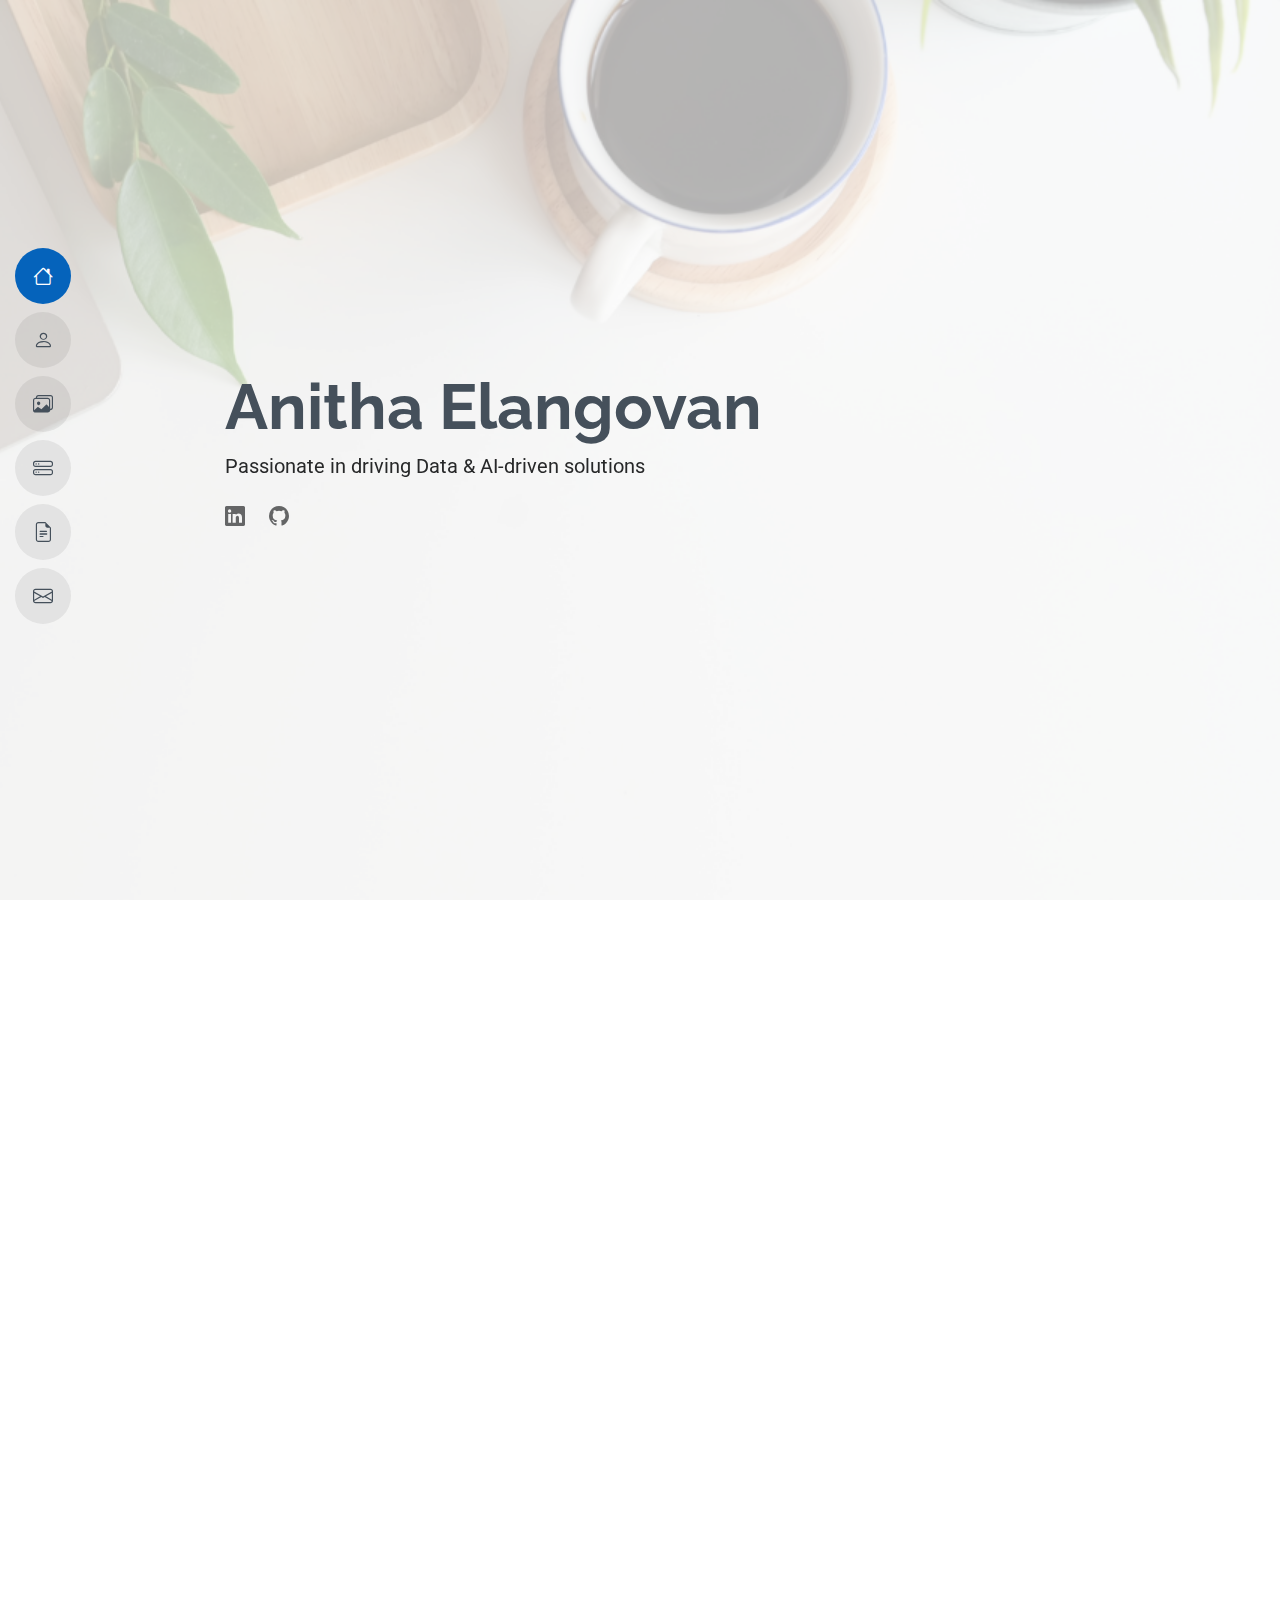
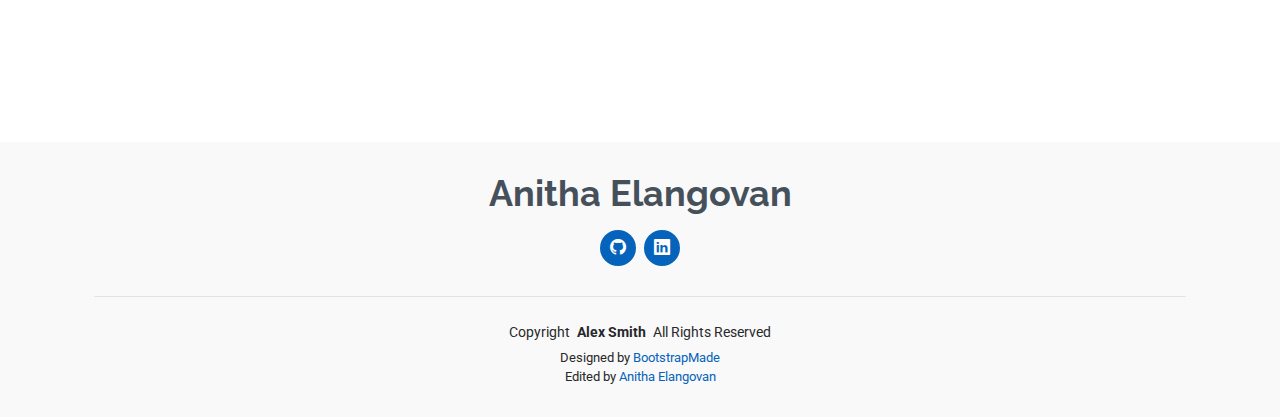
==== index.html @ 3b818dcd "Add files via upload" ====
<!DOCTYPE html>
<html lang="en">

<head>
  <meta charset="utf-8">
  <meta content="width=device-width, initial-scale=1.0" name="viewport">
  <title>Anitha Elangovan - Portfolio</title>
  <meta content="" name="description">
  <meta content="" name="keywords">

  <!-- Favicons -->
  <link href="assets/img/favicon.png" rel="icon">
  <link href="assets/img/apple-touch-icon.png" rel="apple-touch-icon">

  <!-- Fonts -->
  <link href="https://fonts.googleapis.com" rel="preconnect">
  <link href="https://fonts.gstatic.com" rel="preconnect" crossorigin>
  <link href="https://fonts.googleapis.com/css2?family=Roboto:ital,wght@0,100;0,300;0,400;0,500;0,700;0,900;1,100;1,300;1,400;1,500;1,700;1,900&family=Poppins:ital,wght@0,100;0,200;0,300;0,400;0,500;0,600;0,700;0,800;0,900;1,100;1,200;1,300;1,400;1,500;1,600;1,700;1,800;1,900&family=Raleway:ital,wght@0,100;0,200;0,300;0,400;0,500;0,600;0,700;0,800;0,900;1,100;1,200;1,300;1,400;1,500;1,600;1,700;1,800;1,900&display=swap" rel="stylesheet">

  <!-- Vendor CSS Files -->
  <link href="assets/vendor/bootstrap/css/bootstrap.min.css" rel="stylesheet">
  <link href="assets/vendor/bootstrap-icons/bootstrap-icons.css" rel="stylesheet">
  <link href="assets/vendor/aos/aos.css" rel="stylesheet">
  <link href="assets/vendor/glightbox/css/glightbox.min.css" rel="stylesheet">
  <link href="assets/vendor/swiper/swiper-bundle.min.css" rel="stylesheet">

  <!-- Main CSS File -->
  <link href="assets/css/main.css" rel="stylesheet">

  <!-- =======================================================
  * Template Name: MyResume
  * Template URL: https://bootstrapmade.com/free-html-bootstrap-template-my-resume/
  * Updated: Jun 29 2024 with Bootstrap v5.3.3
  * Author: BootstrapMade.com
  * License: https://bootstrapmade.com/license/
  ======================================================== -->
</head>

<body class="index-page">

  <header id="header" class="header d-flex flex-column justify-content-center">

    <i class="header-toggle d-xl-none bi bi-list"></i>

    <nav id="navmenu" class="navmenu">
      <ul>
        <li><a href="#hero" class="active"><i class="bi bi-house navicon"></i><span>Home</span></a></li>
        <li><a href="#about"><i class="bi bi-person navicon"></i><span>About</span></a></li>
        <li><a href="#portfolio"><i class="bi bi-images navicon"></i><span>Portfolio</span></a></li>
        <li><a href="#services"><i class="bi bi-hdd-stack navicon"></i><span>Publications</span></a></li>
        <li><a href="#resume"><i class="bi bi-file-earmark-text navicon"></i><span>Resume</span></a></li>
        <li><a href="#contact"><i class="bi bi-envelope navicon"></i><span>Contact</span></a></li>
      </ul>
    </nav>

  </header>

  <main class="main">

    <!-- Hero Section -->
    <section id="hero" class="hero section light-background">

      <img src="assets/img/AI-Projects/White Minimalist Profile LinkedIn Banner-Blank.png" alt="">

      <div class="container" data-aos="zoom-out">
        <div class="row justify-content-center">
          <div class="col-lg-9">
            
            <h2>Anitha Elangovan</h2>
            <p> Passionate in driving Data & AI-driven solutions </p>
            <!--<p>I'm a<span class="typed" data-typed-items="Educator Turned Business Enthusiast: BPassionate about driving Data & AI-driven solutions"></span><span class="typed-cursor typed-cursor--blink" aria-hidden="true"></span></p>-->
            <div class="social-links">
              <a href="https://www.linkedin.com/in/anithaelangovan4/" target="_blank"><i class="bi bi-linkedin"></i></a>
              <a href="https://github.com/anitha049206/" target="_blank"><i class="bi bi-github"></i></a>
            </div>
          </div>
        </div>
      </div>

    </section><!-- /Hero Section -->

    <!-- About Section -->
    <section id="about" class="about section">

      <!-- Section Title -->
      <div class="container section-title" data-aos="fade-up">
        <h2>About</h2>
        <!--<p>Magnam dolores commodi suscipit. Necessitatibus eius consequatur ex aliquid fuga eum quidem. Sit sint consectetur velit. Quisquam quos quisquam cupiditate. Et nemo qui impedit suscipit alias ea. Quia fugiat sit in iste officiis commodi quidem hic quas.</p>-->
      </div><!-- End Section Title -->

      <div class="container" data-aos="fade-up" data-aos-delay="100">

        <div class="row gy-4 justify-content-center">
          <div class="col-lg-4">
            <img src="assets/img/AI-Projects/Anitha Elangovan - Professional Photo2.jpg" class="img-fluid" alt="">
          </div>
          <div class="col-lg-8 content">
            <h2>Ivey MBA Candidate | Forte Fellow | Data  &amp; AI Enthusiast</h2>
            <p class="fst-italic py-3">
              Hi there! I'm Anitha Elangovan, bringing over 7 years of experience at the intersection of education and technology. I specialize in business strategy, data analytics, and AI-driven solutions, bridging technical innovation with strategic growth. 
              <p class="fst-italic py-3"> 
              Currently pursuing my MBA at Ivey Business School, I’m enhancing my expertise in leadership, analytics, and technology management. I have a strong background in developing data-driven solutions that align technology with business goals.
             </p> 
             <p class="fst-italic py-3">  
              As a first-generation graduate, my journey has been defined by resilience, learning, and a commitment to personal growth. Receiving the Forté Fellowship during my MBA admission is a testament to my leadership potential and dedication to fostering an inclusive and empowering environment.
            </p>
            <!--
            <div class="row">
              <div class="col-lg-6">
                <ul>
                  <li><i class="bi bi-chevron-right"></i> <strong>Birthday:</strong> <span>1 May 1995</span></li>
                  <li><i class="bi bi-chevron-right"></i> <strong>Website:</strong> <span>www.example.com</span></li>
                  <li><i class="bi bi-chevron-right"></i> <strong>Phone:</strong> <span>+123 456 7890</span></li>
                  <li><i class="bi bi-chevron-right"></i> <strong>City:</strong> <span>New York, USA</span></li>
                </ul>
              </div>
              <div class="col-lg-6">
                <ul>
                  <li><i class="bi bi-chevron-right"></i> <strong>Age:</strong> <span>30</span></li>
                  <li><i class="bi bi-chevron-right"></i> <strong>Degree:</strong> <span>Master</span></li>
                  <li><i class="bi bi-chevron-right"></i> <strong>Email:</strong> <span>email@example.com</span></li>
                  <li><i class="bi bi-chevron-right"></i> <strong>Freelance:</strong> <span>Available</span></li>
                </ul>
              </div> 
            </div> -->
            <!--<p class="py-3">
              Skilled in Python, AI/ML, Java, SQL, and Tableau, I am passionate about using technology to solve business challenges and drive impactful decision-making. My goal is to leverage my skills in technology, analytics, 
              and strategy to drive innovation and transformation in dynamic environments.
            </p>-->
          </div>
        </div>

      </div>

    </section><!-- /About Section -->

    <!-- 
    <section id="stats" class="stats section">

      <div class="container" data-aos="fade-up" data-aos-delay="100">

        <div class="row gy-4">

          <div class="col-lg-3 col-md-6 d-flex flex-column align-items-center">
            <i class="bi bi-emoji-smile"></i>
            <div class="stats-item">
              <span data-purecounter-start="0" data-purecounter-end="232" data-purecounter-duration="1" class="purecounter"></span>
              <p>Happy Clients</p>
            </div>
          </div> 

          <div class="col-lg-3 col-md-6 d-flex flex-column align-items-center">
            <i class="bi bi-journal-richtext"></i>
            <div class="stats-item">
              <span data-purecounter-start="0" data-purecounter-end="521" data-purecounter-duration="1" class="purecounter"></span>
              <p>Projects</p>
            </div>
          </div>

          <div class="col-lg-3 col-md-6 d-flex flex-column align-items-center">
            <i class="bi bi-headset"></i>
            <div class="stats-item">
              <span data-purecounter-start="0" data-purecounter-end="1463" data-purecounter-duration="1" class="purecounter"></span>
              <p>Hours Of Support</p>
            </div>
          </div>

          <div class="col-lg-3 col-md-6 d-flex flex-column align-items-center">
            <i class="bi bi-people"></i>
            <div class="stats-item">
              <span data-purecounter-start="0" data-purecounter-end="15" data-purecounter-duration="1" class="purecounter"></span>
              <p>Hard Workers</p>
            </div>
          </div>

        </div>

      </div>

    </section> /Stats Section -->
<!--
    Skills section
    <section id="skills" class="skills section">

    
      <div class="container section-title" data-aos="fade-up">
        <h2>Skills</h2>
        p>Necessitatibus eius consequatur ex aliquid fuga eum quidem sint consectetur velit</p>
      </div>

      <div class="container" data-aos="fade-up" data-aos-delay="100">

        <div class="row skills-content skills-animation">

          <div class="col-lg-6">

            <div class="progress">
              <span class="skill"><span>Machine Learning (ML)</span> <i class="val">80%</i></span>
              <div class="progress-bar-wrap">
                <div class="progress-bar" role="progressbar" aria-valuenow="80" aria-valuemin="0" aria-valuemax="100"></div>
              </div>
            </div>

            <div class="progress">
              <span class="skill"><span>Python</span> <i class="val">70%</i></span>
              <div class="progress-bar-wrap">
                <div class="progress-bar" role="progressbar" aria-valuenow="70" aria-valuemin="0" aria-valuemax="100"></div>
              </div>
            </div>

            <div class="progress">
              <span class="skill"><span>SQL</span> <i class="val">75%</i></span>
              <div class="progress-bar-wrap">
                <div class="progress-bar" role="progressbar" aria-valuenow="75" aria-valuemin="0" aria-valuemax="100"></div>
              </div>
            </div>

          </div>

          <div class="col-lg-6">

            <div class="progress">
              <span class="skill"><span>TABLEAU</span> <i class="val">70%</i></span>
              <div class="progress-bar-wrap">
                <div class="progress-bar" role="progressbar" aria-valuenow="70" aria-valuemin="0" aria-valuemax="100"></div>
              </div>
            </div>

            <div class="progress">
              <span class="skill"><span>Data Science</span> <i class="val">70%</i></span>
              <div class="progress-bar-wrap">
                <div class="progress-bar" role="progressbar" aria-valuenow="70" aria-valuemin="0" aria-valuemax="100"></div>
              </div>
            </div>

            <div class="progress">
              <span class="skill"><span>R</span> <i class="val">55%</i></span>
              <div class="progress-bar-wrap">
                <div class="progress-bar" role="progressbar" aria-valuenow="55" aria-valuemin="0" aria-valuemax="100"></div>
              </div>
            </div>
          </div>

        </div>

      </div>

    </section> Skills Section -->

   

    <!-- Portfolio Section -->
    <section id="portfolio" class="portfolio section">

      <!-- Section Title -->
      <div class="container section-title" data-aos="fade-up">
        <h2>Portfolio</h2>
        <!--<p>
          Through diverse, high-impact projects, I’ve honed my expertise in data science and analytics, excelling in Marketing & Retail Analytics, Time Series Forecasting, Data Mining, and Machine Learning. Skilled in SQL, Python, Tableau, and advanced statistics, I analyze complex datasets, build predictive models, and create data-driven solutions.</p>-->
      </div>

      <div class="container">

        <div class="isotope-layout" data-default-filter="*" data-layout="masonry" data-sort="original-order">

          <ul class="portfolio-filters isotope-filters" data-aos="fade-up" data-aos-delay="100">
            <li data-filter="*" class="filter-active">All</li>
            <li data-filter=".filter-app">AI/ML</li>
            <li data-filter=".filter-product">Data Visualization</li>
            <li data-filter=".filter-branding">SQL</li>
          </ul> 

          <div class="row gy-4 isotope-container" data-aos="fade-up" data-aos-delay="200">

            <div class="row gy-4 isotope-container" data-aos="fade-up" data-aos-delay="200">
  
              <!-- Customer Churn Prediction -->
              <div class="col-lg-4 col-md-6 portfolio-item isotope-item filter-app">
                <div class="portfolio-content">
                  <h4 class="image-title">Churn Prediction - Capstone</h4>
                  <a href="assets/img/AI-Projects/Churn_description_combined.jpg" title="View Summary" data-gallery="portfolio-gallery-app" class="glightbox preview-link">
                    <img src="assets/img/AI-Projects/churn4.jpg" class="img-fluid" alt="Customer Churn Prediction">
                </a>
                  <!--<img src="assets/img/AI-Projects/churn4.jpg" class="img-fluid" alt="Customer Churn Prediction">-->
                  <p class="image-description">
                    Developed a customer churn prediction model for an e-commerce company using Python, machine learning techniques statistical analysis, and hyperparameter tuning to identify key churn indicators and recommend retention strategies.
                  </p>
                  <br>

                  <div class="icon-container">
                    <div class="icon-left">

                   <a href="assets/img/AI-Projects/Churn_description_combined.jpg" title="Summary"  data-gallery="portfolio-gallery-app" data-type="image" class="glightbox preview-link"><i class="bi bi-zoom-in"></i>
                    <span class="icon-label">View Summary</span>
                  </a>
                </div>
                <div class="icon-right">
                  <a href="https://github.com/anitha049206/Predicting-Customer-Churn---eCommerce" title="More Details" class="details-link" target="_blank"><i class="bi bi-link-45deg"></i>
                  <span class="icon-label">More Details</span>
                </a>  
                </div>
                  </div>
                </div>
              </div>
              
              <!-- Marketing & Retail Analytics -->
              <div class="col-lg-4 col-md-6 portfolio-item isotope-item filter-product">
                <div class="portfolio-content">
                  <h4 class="image-title">Marketing & Retail Analytics</h4>
                  <a href="assets/img/AI-Projects/coffee_chain_landscape_collage_selected.jpg" title="View Summary" data-gallery="portfolio-gallery-product"  class="glightbox preview-link">
                  <img src="assets/img/AI-Projects/coffee_bean_re1.png" class="img-fluid" alt="Marketing & Retail Analytics">
                </a>
                  <p class="image-description">
                    Analyzed comprehensive sales data using Market Basket Analysis, Customer Churn Analysis, and RFM Analysis to strategically optimize the product menu, identify popular customer combos, and effectively increase overall revenue for a coffee chain.
                    <!--Analyzed sales data using Market Basket Analysis, Churn Analysis, and RFM Analysis to optimize the product menu, identify popular combos, and increase revenue for a coffee chain.-->
                  </p>
                  
                  <br>
                  <div class="icon-container">
                    <div class="icon-left">

                  
                    <a href="assets/img/AI-Projects/coffee_chain_landscape_collage_selected.jpg" title="Summary" data-gallery="portfolio-gallery-product"  data-type="image" class="glightbox preview-link"><i class="bi bi-zoom-in"></i>
                    <span class="icon-label">View Summary</span>
                    </a> 
                  </div>
                  <div class="icon-right">
                    <a href="https://github.com/anitha049206/Marketing-Retail-Analytics" title="More Details" class="details-link" target="_blank"><i class="bi bi-link-45deg"></i>
                      <span class="icon-label">More Details</span>
                    </a>
                    </div>
                    </div> 
  
                </div>
              </div>
            
              <!-- Online Retail Analytics Using SQL -->
              <div class="col-lg-4 col-md-6 portfolio-item isotope-item filter-branding">
                <div class="portfolio-content">
                  <h4 class="image-title">Online Retail Analytics - SQL</h4>
                  <a href="assets/img/AI-Projects/SQL_1.png" title="View Summary" data-gallery="portfolio-gallery-branding"  class="glightbox preview-link">
                  <img src="assets/img/AI-Projects/SQL_img.png" class="img-fluid" alt="Online Retail Analytics Using SQL">
                </a>
                  <p class="image-description">
                    Conducted an in-depth analysis of an online retail store’s "orders" database to extract valuable insights that support data-driven decisions for business growth. Utilized SQL to explore customer behavior, sales trends, and order management processes.
                  </p>
                  
                  <br>
                  <div class="icon-container">
                    <div class="icon-left">

                  <!--<div class="portfolio-info">-->
                    <a href="assets/img/AI-Projects/SQL_1.png" title="Summary" data-gallery="portfolio-gallery-branding" data-type="image"  class="glightbox preview-link"><i class="bi bi-zoom-in"></i>
                    <span class="icon-label">View Summary</span>
                  </a>
                  </div>
                <div class="icon-right">

                  
                    <a href="https://github.com/anitha049206/SQL" title="More Details" class="details-link" target="_blank"><i class="bi bi-link-45deg"></i>
                    <span class="icon-label">More Details</span>
                  </a>
                  </div>
                  </div> 


                </div>
              </div>
            
              <!-- Customer Segmentation -->
              <div class="col-lg-4 col-md-6 portfolio-item isotope-item filter-app">
                <div class="portfolio-content">
                  <h4 class="image-title">Customer Segmentation</h4>
                  <a href="assets/img/AI-Projects/Data Mining_Desc.jpg" title="View Summary" data-gallery="portfolio-gallery-app" class="glightbox preview-link">
                  <img src="assets/img/AI-Projects/dm1.jpg" class="img-fluid" alt="Customer Segmentation">
                </a>
                  <p class="image-description">
                    Performed customer segmentation for a bank based on credit card usage using hierarchical and K-Means clustering. The analysis included data scaling, cluster identification, and profiling to recommend targeted promotional strategies for each segment.
                  </p>
                  <br>
                  
                  <div class="icon-container">
                    <div class="icon-left">

                 
                    <a href="assets/img/AI-Projects/Data Mining_Desc.jpg" title="Summary" data-gallery="portfolio-gallery-app" data-type="image" class="glightbox preview-link"><i class="bi bi-zoom-in"></i>
                    <span class="icon-label">View Summary</span>
                  </a>
                  </div>
                <div class="icon-right">

                    <a href="https://github.com/anitha049206/Data-Mining" title="More Details" class="details-link" target="_blank"><i class="bi bi-link-45deg"></i>
                    <span class="icon-label">More Details</span>
                  </a>
                  </div>
                  </div> 

                </div>
              </div>
            
              <!-- Predictive Modeling -->
              <div class="col-lg-4 col-md-6 portfolio-item isotope-item filter-app">
                <div class="portfolio-content">
                  <h4 class="image-title">Predictive Modeling</h4>
                  <a href="assets/img/AI-Projects/Predictive Modelling1.jpg" title="View Summary" data-gallery="portfolio-gallery-app" class="glightbox preview-link">
                  <img src="assets/img/AI-Projects/PM.png" class="img-fluid" alt="Predictive Modeling">
                </a>
                  <p class="image-description">
                    
Predicted gem prices and customer interest in holiday packages using linear regression, logistic regression, and LDA. Conducted data preprocessing, EDA, and model evaluation using metrics like R-Squared, accuracy, and ROC-AUC.
                    <!--Predicted gem prices and customer interest in holiday packages using linear regression, logistic regression, and LDA-->
                  </p>
                  <br>
                  
                  <div class="icon-container">
                    <div class="icon-left">

                    <a href="assets/img/AI-Projects/Predictive Modelling1.jpg" title="Summary" data-gallery="portfolio-gallery-app" data-type="image" class="glightbox preview-link"><i class="bi bi-zoom-in"></i>
                    <span class="icon-label">View Summary</span>
                  </a>
                  </div>
                <div class="icon-right">

                     <a href="https://github.com/anitha049206/Predictive-Modelling" title="More Details" class="details-link" target="_blank"><i class="bi bi-link-45deg"></i>
                     <span class="icon-label">More Details</span>
                    </a>
                    </div>
                    </div> 
  
                </div>
              </div>
                       
              <!-- Data Visualization using Tableau -->
              <div class="col-lg-4 col-md-6 portfolio-item isotope-item filter-product">
                <div class="portfolio-content">
                  <h4 class="image-title">Data Visualization - TABLEAU</h4>
                  <a href="assets/img/AI-Projects/wider_collage_output.png" title="View Summary" data-gallery="portfolio-gallery-product" class="glightbox preview-link">
                  <img src="assets/img/AI-Projects/DV1.jpg" class="img-fluid" alt="Data Visualization using Tableau">
                  </a>
                  <p class="image-description">
                    Used Tableau to analyze car insurance claims data, uncovering significant patterns in claim amounts based on car type, customer demographics, and claim frequency through dynamic, interactive dashboards for better decision-making.
                    <!--Used Tableau to analyze car insurance claims, uncovering key patterns in claim amounts based on car type and customer demographics through interactive dashboards.-->
                  </p>
                  
                  <br>
                  <div class="icon-container">
                    <div class="icon-left">
                    <a href="assets/img/AI-Projects/wider_collage_output.png" title="Summary" data-gallery="portfolio-gallery-product" data-type="image" class="glightbox preview-link"><i class="bi bi-zoom-in"></i>
                    <span class="icon-label">View Summary</span>
                    </a>
                    </div>
                  <div class="icon-right">
                    <a href="https://public.tableau.com/app/profile/anitha6210/viz/pro_15945419039050/Project" title="More Details" class="details-link" target="_blank"><i class="bi bi-link-45deg"></i>
                    <span class="icon-label">More Details</span>
                  </a>
                  </div>
                  </div> 
                </div>
              </div>
            
            </div><!-- End Portfolio Row -->
            <!-- End Portfolio Item -->
            <!--
            <div class="col-lg-4 col-md-6 portfolio-item isotope-item filter-app">
              <img src="assets/img/masonry-portfolio/masonry-portfolio-7.jpg" class="img-fluid" alt="">
              <div class="portfolio-info">
                <h4>App 3</h4>
                <p>Lorem ipsum, dolor sit</p>
                <a href="assets/img/masonry-portfolio/masonry-portfolio-7.jpg" title="App 3" data-gallery="portfolio-gallery-app" class="glightbox preview-link"><i class="bi bi-zoom-in"></i></a>
                <a href="portfolio-details.html" title="More Details" class="details-link"><i class="bi bi-link-45deg"></i></a>
              </div>
            </div>
            
            <div class="col-lg-4 col-md-6 portfolio-item isotope-item filter-product">
              <img src="assets/img/masonry-portfolio/masonry-portfolio-8.jpg" class="img-fluid" alt="">
              <div class="portfolio-info">
                <h4>Product 3</h4>
                <p>Lorem ipsum, dolor sit</p>
                <a href="assets/img/masonry-portfolio/masonry-portfolio-8.jpg" title="Product 3" data-gallery="portfolio-gallery-product" class="glightbox preview-link"><i class="bi bi-zoom-in"></i></a>
                <a href="portfolio-details.html" title="More Details" class="details-link"><i class="bi bi-link-45deg"></i></a>
              </div>
            </div>

            <div class="col-lg-4 col-md-6 portfolio-item isotope-item filter-branding">
              <img src="assets/img/masonry-portfolio/masonry-portfolio-9.jpg" class="img-fluid" alt="">
              <div class="portfolio-info">
                <h4>Branding 3</h4>
                <p>Lorem ipsum, dolor sit</p>
                <a href="assets/img/masonry-portfolio/masonry-portfolio-9.jpg" title="Branding 2" data-gallery="portfolio-gallery-branding" class="glightbox preview-link"><i class="bi bi-zoom-in"></i></a>
                <a href="portfolio-details.html" title="More Details" class="details-link"><i class="bi bi-link-45deg"></i></a>
              </div>
            </div> End Portfolio Item -->

          </div><!-- End Portfolio Container -->

        </div>

      </div>

    </section><!-- /Portfolio Section -->

    <!-- Services Section -->
    <section id="services" class="services section">

      <!-- Section Title -->
      <div class="container section-title" data-aos="fade-up">
        <h2>Publications</h2>
        <!--<p></p>-->
      </div><!-- End Section Title -->

      <div class="container">

        <div class="row gy-4">

          <div class="col-lg-4 col-md-6" data-aos="fade-up" data-aos-delay="100">
            <div class="service-item item-cyan position-relative">
              <div class="icon">
               <svg width="80" height="80" viewBox="0 0 600 600" xmlns="http://www.w3.org/2000/svg">
                  <path stroke="none" stroke-width="0" fill="#f5f5f5" d="M300,521.0016835830174C376.1290562159157,517.8887921683347,466.0731472004068,529.7835943286574,510.70327084640275,468.03025145048787C554.3714126377745,407.6079735673963,508.03601936045806,328.9844924480964,491.2728898941984,256.3432110539036C474.5976632858925,184.082847569629,479.9380746630129,96.60480741107993,416.23090153303,58.64404602377083C348.86323505073057,18.502131276798302,261.93793281208167,40.57373210992963,193.5410806939664,78.93577620505333C130.42746243093433,114.334589627462,98.30271207620316,179.96522072025542,76.75703585869454,249.04625023123273C51.97151888228291,328.5150500222984,13.704378332031375,421.85034740162234,66.52175969318436,486.19268352777647C119.04800174914682,550.1803526380478,217.28368757567262,524.383925680826,300,521.0016835830174"></path>
                </svg>
                <i class="bi bi-chat-square-text"></i>
              </div>
              <!--<a href="#" class="stretched-link">-->
                <h3>Predicting and visualizing financial time series</h3>
              </a>
              <p>International Journal for Research in Applied Science & Engineering Technology</p>
              <p>Vol. 8, Issue VII, ISSN: 2321-9653, June 2020</p>
              <!--<a href="#" class="stretched-link">-->
            </div>
          </div><!-- End Service Item -->

          <div class="col-lg-4 col-md-6" data-aos="fade-up" data-aos-delay="200">
            <div class="service-item item-orange position-relative">
              <div class="icon">
                <svg width="80" height="80" viewBox="0 0 600 600" xmlns="http://www.w3.org/2000/svg">
                  <path stroke="none" stroke-width="0" fill="#f5f5f5" d="M300,582.0697525312426C382.5290701553225,586.8405444964366,449.9789794690241,525.3245884688669,502.5850820975895,461.55621195738473C556.606425686781,396.0723002908107,615.8543463187945,314.28637112970534,586.6730223649479,234.56875336149918C558.9533121215079,158.8439757836574,454.9685369536778,164.00468322053177,381.49747125262974,130.76875717737553C312.15926192815925,99.40240125094834,248.97055460311594,18.661163978235184,179.8680185752513,50.54337015887873C110.5421016452524,82.52863877960104,119.82277516462835,180.83849132639028,109.12597500060166,256.43424936330496C100.08760227029461,320.3096726198365,92.17705696193138,384.0621239912766,124.79988738764834,439.7174275375508C164.83382741302287,508.01625554203684,220.96474134820875,577.5009287672846,300,582.0697525312426"></path>
                </svg>
                <i class="bi bi-chat-square-text"></i>
              </div>
              <!--<a href="#" class="stretched-link">-->
                <h3>Automated visual inspection of oily components</h3>
              </a>
              <p>International Journal for Research in Applied Science & Engineering Technology</p>
              <p>Vol. 8, Issue VII, ISSN: 2321-9653, July 2020</p>
              <!--<a href="#" class="stretched-link">-->
            </div>
          </div><!-- End Service Item -->

          <div class="col-lg-4 col-md-6" data-aos="fade-up" data-aos-delay="300">
            <div class="service-item item-teal position-relative">
              <div class="icon">
                <svg width="80" height="80" viewBox="0 0 600 600" xmlns="http://www.w3.org/2000/svg">
                  <path stroke="none" stroke-width="0" fill="#f5f5f5" d="M300,541.5067337569781C382.14930387511276,545.0595476570109,479.8736841581634,548.3450877840088,526.4010558755058,480.5488172755941C571.5218469581645,414.80211281144784,517.5187510058486,332.0715597781072,496.52539010469104,255.14436215662573C477.37192572678356,184.95920475031193,473.57363656557914,105.61284051026155,413.0603344069578,65.22779650032875C343.27470386102294,18.654635553484475,251.2091493199835,5.337323636656869,175.0934190732945,40.62881213300186C97.87086631185822,76.43348514350839,51.98124368387456,156.15599469081315,36.44837278890362,239.84606092416172C21.716077023791087,319.22268207091537,43.775223500013084,401.1760424656574,96.891909868211,461.97329694683043C147.22146801428983,519.5804099606455,223.5754009179313,538.201503339737,300,541.5067337569781"></path>
                </svg>
                <i class="bi bi-chat-square-text"></i>
              </div>
              <!--<a href="#" class="stretched-link">-->
                <h3>Skin disease detection and analysis using ML techniques</h3>
              </a>
              <p>International Research Journal of Engineering & Technology</p>
              <p>Vol. 07, Issue 08, e-ISSN: 2395-0056, August 2020</p>
              <!--<a href="#" class="stretched-link">-->
            </div>
          </div><!-- End Service Item -->

          <div class="col-lg-4 col-md-6" data-aos="fade-up" data-aos-delay="400">
            <div class="service-item item-red position-relative">
              <div class="icon">
                <svg width="80" height="80" viewBox="0 0 600 600" xmlns="http://www.w3.org/2000/svg">
                  <path stroke="none" stroke-width="0" fill="#f5f5f5" d="M300,503.46388370962813C374.79870501325706,506.71871716319447,464.8034551963731,527.1746412648533,510.4981551193396,467.86667711651364C555.9287308511215,408.9015244558933,512.6030010748507,327.5744911775523,490.211057578863,256.5855673507754C471.097692560561,195.9906835881958,447.69079081568157,138.11976852964426,395.19560036434837,102.3242989838813C329.3053358748298,57.3949838291264,248.02791733380457,8.279543830951368,175.87071277845988,42.242879143198664C103.41431057327972,76.34704239035025,93.79494320519305,170.9812938413882,81.28167332365135,250.07896920659033C70.17666984294237,320.27484674793965,64.84698225790005,396.69656628748305,111.28512138212992,450.4950937839243C156.20124167950087,502.5303643271138,231.32542653798444,500.4755392045468,300,503.46388370962813"></path>
                </svg>
                <i class="bi bi-chat-square-text"></i>
              </div>
              <!--<a href="#" class="stretched-link">-->
                <h3>Number plate identification of vehicle using neural networks</h3>
              </a>
              <p>International Journal of Science and Innovative Engineering & Technology</p>
              <p> Vol. 01, ISBN: 978-81-923607-3-7, May 2018</p>
              <!--<a href="#" class="stretched-link">-->
            </div>
          </div><!-- End Service Item -->

          <div class="col-lg-4 col-md-6" data-aos="fade-up" data-aos-delay="500">
            <div class="service-item item-indigo position-relative">
              <div class="icon">
                <svg width="80" height="80" viewBox="0 0 600 600" xmlns="http://www.w3.org/2000/svg">
                  <path stroke="none" stroke-width="0" fill="#f5f5f5" d="M300,532.3542879108572C369.38199826031484,532.3153073249985,429.10787420159085,491.63046689027357,474.5244479745417,439.17860296908856C522.8885846962883,383.3225815378663,569.1668002868075,314.3205725914397,550.7432151929288,242.7694973846089C532.6665558377875,172.5657663291529,456.2379748765914,142.6223662098291,390.3689995646985,112.34683881706744C326.66090330228417,83.06452184765237,258.84405631176094,53.51806209861945,193.32584062364296,78.48882559362697C121.61183558270385,105.82097193414197,62.805066853699245,167.19869350419734,48.57481801355237,242.6138429142374C34.843463184063346,315.3850353017275,76.69343916112496,383.4422959591041,125.22947124332185,439.3748458443577C170.7312796277747,491.8107796887764,230.57421082200815,532.3932930995766,300,532.3542879108572"></path>
                </svg>
                <i class="bi bi-chat-square-text"></i>
              </div>
              <!--<a href="#" class="stretched-link">-->
                <h3>Food recommendation system for customers using RFID</h3>
              </a>
              <p>National Conference on Data Science and Intelligence IT April 2018</p>
              <!--<a href="#" class="stretched-link">-->
            </div>
          </div><!-- End Service Item -->

          <div class="col-lg-4 col-md-6" data-aos="fade-up" data-aos-delay="600">
            <div class="service-item item-pink position-relative">
              <div class="icon">
                <svg width="80" height="80" viewBox="0 0 600 600" xmlns="http://www.w3.org/2000/svg">
                  <path stroke="none" stroke-width="0" fill="#f5f5f5" d="M300,566.797414625762C385.7384707136149,576.1784315230908,478.7894351017131,552.8928747891023,531.9192734346935,484.94944893311C584.6109503024035,417.5663521118492,582.489472248146,322.67544863468447,553.9536738515405,242.03673114598146C529.1557734026468,171.96086150256528,465.24506316201064,127.66468636344209,395.9583748389544,100.7403814666027C334.2173773831606,76.7482773500951,269.4350130405921,84.62216499799875,207.1952322260088,107.2889140133804C132.92018162631612,134.33871894543012,41.79353780512637,160.00259165414826,22.644507872594943,236.69541883565114C3.319112789854554,314.0945973066697,72.72355303640163,379.243833228382,124.04198916343866,440.3218312028393C172.9286146004772,498.5055451809895,224.45579914871206,558.5317968840102,300,566.797414625762"></path>
                </svg>
                <i class="bi bi-chat-square-text"></i>
              </div>
              <!--<a href="#" class="stretched-link">-->
                <h3>Analyzing the performance of aligning sequencing reads using Hadoop</h3>
              </a>
              <p>International Journal of Emerging Technology in Computer Science & Electronics</p>
              <p>Vol. 21, Issue 3, ISSN: 0976-1353, April 2016</p>
             <!--<a href="#" class="stretched-link">-->
            </div>
          </div><!-- End Service Item -->

        </div>

      </div>

    </section><!-- /Services Section -->
     <!-- Resume Section -->
     <section id="resume" class="resume section">

      <!-- Section Title -->
      <div class="container section-title" data-aos="fade-up">
        <h2>Resume</h2>
        <!--<p>Magnam dolores commodi suscipit. Necessitatibus eius consequatur ex aliquid fuga eum quidem. Sit sint consectetur velit. Quisquam quos quisquam cupiditate. Et nemo qui impedit suscipit alias ea. Quia fugiat sit in iste officiis commodi quidem hic quas.</p>-->
      </div><!-- End Section Title -->

      <div class="container">

        <div class="row">

          <div class="col-lg-6" data-aos="fade-up" data-aos-delay="100">
          <!--  <h3 class="resume-title">Sumary</h3>

            <div class="resume-item pb-0">
              <h4>Brandon Johnson</h4>
              <p><em>Innovative and deadline-driven Graphic Designer with 3+ years of experience designing and developing user-centered digital/print marketing material from initial concept to final, polished deliverable.</em></p>
              <ul>
                <li>Portland par 127,Orlando, FL</li>
                <li>(123) 456-7891</li>
                <li>alice.barkley@example.com</li>
              </ul>
            </div> Edn Resume Item -->

            <h3 class="resume-title">Education</h3>
            <div class="resume-item">
              <h4>Master of Business Administration</h4>
              <h5>2024 - Present</h5>
              <p><em>Ivey Business School, London, ON</em></p>
              <p> Awarded Forte Fellowship for exemplary leadership </p>
            </div><!-- Edn Resume Item -->

            <div class="resume-item">
              <h4>Post Graduate Program in Data Science &amp; Business Analytics</h4>
              <h5>2019 - 2020</h5>
              <p><em>The University of Texas, Austin</em></p>
              <p>Applied Python, SQL, Tableau, and statistical modeling in e-commerce, retail, finance, and marketing to generate actionable insights on customer churn, revenue optimization, sales forecasting, and market analysis</p>
            </div><!-- Edn Resume Item -->
            <div class="resume-item">
              <h4>Master of Computer Science &amp; Engineering</h4>
              <h5>2014 - 2016</h5>
              <p><em>Anna University, Chennai, India</em></p>
              <p>CGPA: 8.4/10, Awarded University Rank for ranking in the Top 2 % among 2581 master’s graduates</p>
            </div><!-- Edn Resume Item -->
            <div class="resume-item">
              <h4>Bachelor of Computer Science &amp; Engineering</h4>
              <h5>2009 - 2013</h5>
              <p><em>Anna University, Chennai, India</em></p>
              <p>Published research paper on ‘Enhancing Wireless Tele-Medical Approach using Cross-Layer Design’</p>
            </div><!-- Edn Resume Item -->
          

            <h3 class="resume-title">Certifications</h3>
              <div class="resume-item pb-0">
              <h4>Product Management</h4>
              <h5>August 2023</h5>
              <ul>
                <li>Identified and prioritized assumptions, conducted market research, created MVP strategies, and performed user interviews</li>
                
                <li>Used affinity maps, feature mapping, MSCW method, and T-Shirt framework for effective feature prioritization. Delivered a comprehensive portfolio demonstrating critical thinking.</li>
                <br>
                
              </ul>
            </div> <!--Edn Resume Item -->
            

          </div>

          <div class="col-lg-6" data-aos="fade-up" data-aos-delay="200">
            <h3 class="resume-title">Professional Experience</h3>
            <div class="resume-item">
              <h4>Management Consulting Global Fellow (Internship)</h4>
              <h5>Fall 2023</h5>
              <p><em>Blue Chapter, Chennai, India </em></p>
              <ul>
                <li>Designed a go-to-market (GTM) strategy for a Hybrid AI model, conducted cost-benefit analysis, and led the strategic roadmap through market analysis and vendor evaluation, budgeted at €1.5M</li>
                <li>Conducted competitor analysis across European markets to optimize value chain and enhance strategic positioning, aiming to boost profit margins by 10%-15%.</li>
               
              </ul>
            </div><!-- Edn Resume Item -->

            <div class="resume-item">
              <h4>Assistant Professor</h4>
              <h5>2016 - 2021</h5>
              <p><em>St.Joseph's Institute of Technology, Chennai, India</em></p>
              <ul>
                <li>Led AI diagnostic tool development with segmentation models, achieving 81% accuracy in identifying dermatological conditions and improving remote healthcare access, leading to published research</li>
                <li>Developed an AI-driven stock forecasting model with ML algorithms, achieving 87.4% accuracy; analyzed 2 years of Yahoo Finance data using R to provide strategic investment insights and publish research</li>
                <li>Directed the development of an AI model for live defect detection on the manufacturing production line, achieving 81% accuracy. Developed a user-friendly dashboard for real-time data visualization, enabling data-driven decision-making and operational efficiency</li>
                <li>Led a cross-functional team of 4 to develop a computational data model and dashboard, streamlining data collection and analysis for the accreditation process, resulting in a 70% reduction in manual efforts</li>
              </ul>
            </div>
            <div class="resume-item">
              <h4>Software Engineering Associate</h4>
              <h5>2013 - 2014</h5>
              <p><em>Accenture, Chennai, India</em></p>
              <ul>
                <li>Collaborated with Solution Architects in configuring telecom products, monitored QC issues, devised bug fixing plans prepared GO Live plan for changes and supported client end-user testing</li>
                <li>Performed Root Cause Analysis for errors detected during bundled plan configuration and documented procedure for peers, leading to reduction in recurring defects by 75% and earned a Spot Award</li>
              </ul>
            </div>


        </div>

      </div>

    </section><!-- /Resume Section -->
    
    <!-- Testimonials Section 
    <section id="testimonials" class="testimonials section">

      
      <div class="container section-title" data-aos="fade-up">
        <h2>Testimonials</h2>
        <p>Necessitatibus eius consequatur ex aliquid fuga eum quidem sint consectetur velit</p>
      </div>

      <div class="container" data-aos="fade-up" data-aos-delay="100">

        <div class="swiper init-swiper">
          <script type="application/json" class="swiper-config">
            {
              "loop": true,
              "speed": 600,
              "autoplay": {
                "delay": 5000
              },
              "slidesPerView": "auto",
              "pagination": {
                "el": ".swiper-pagination",
                "type": "bullets",
                "clickable": true
              }
            }
          </script>
          <div class="swiper-wrapper">

            <div class="swiper-slide">
              <div class="testimonial-item">
                <div class="row gy-4 justify-content-center">
                  <div class="col-lg-6">
                    <div class="testimonial-content">
                      <p>
                        <i class="bi bi-quote quote-icon-left"></i>
                        <span>Proin iaculis purus consequat sem cure digni ssim donec porttitora entum suscipit rhoncus. Accusantium quam, ultricies eget id, aliquam eget nibh et. Maecen aliquam, risus at semper.</span>
                        <i class="bi bi-quote quote-icon-right"></i>
                      </p>
                      <h3>Saul Goodman</h3>
                      <h4>Ceo &amp; Founder</h4>
                      <div class="stars">
                        <i class="bi bi-star-fill"></i><i class="bi bi-star-fill"></i><i class="bi bi-star-fill"></i><i class="bi bi-star-fill"></i><i class="bi bi-star-fill"></i>
                      </div>
                    </div>
                  </div>
                  <div class="col-lg-2 text-center">
                    <img src="assets/img/testimonials/testimonials-1.jpg" class="img-fluid testimonial-img" alt="">
                  </div>
                </div>
              </div>
            </div> 

            <div class="swiper-slide">
              <div class="testimonial-item">
                <div class="row gy-4 justify-content-center">
                  <div class="col-lg-6">
                    <div class="testimonial-content">
                      <p>
                        <i class="bi bi-quote quote-icon-left"></i>
                        <span>Export tempor illum tamen malis malis eram quae irure esse labore quem cillum quid cillum eram malis quorum velit fore eram velit sunt aliqua noster fugiat irure amet legam anim culpa.</span>
                        <i class="bi bi-quote quote-icon-right"></i>
                      </p>
                      <h3>Sara Wilsson</h3>
                      <h4>Designer</h4>
                      <div class="stars">
                        <i class="bi bi-star-fill"></i><i class="bi bi-star-fill"></i><i class="bi bi-star-fill"></i><i class="bi bi-star-fill"></i><i class="bi bi-star-fill"></i>
                      </div>
                    </div>
                  </div>
                  <div class="col-lg-2 text-center">
                    <img src="assets/img/testimonials/testimonials-2.jpg" class="img-fluid testimonial-img" alt="">
                  </div>
                </div>
              </div>
            </div> End testimonial item 

            <div class="swiper-slide">
              <div class="testimonial-item">
                <div class="row gy-4 justify-content-center">
                  <div class="col-lg-6">
                    <div class="testimonial-content">
                      <p>
                        <i class="bi bi-quote quote-icon-left"></i>
                        <span>Enim nisi quem export duis labore cillum quae magna enim sint quorum nulla quem veniam duis minim tempor labore quem eram duis noster aute amet eram fore quis sint minim.</span>
                        <i class="bi bi-quote quote-icon-right"></i>
                      </p>
                      <h3>Jena Karlis</h3>
                      <h4>Store Owner</h4>
                      <div class="stars">
                        <i class="bi bi-star-fill"></i><i class="bi bi-star-fill"></i><i class="bi bi-star-fill"></i><i class="bi bi-star-fill"></i><i class="bi bi-star-fill"></i>
                      </div>
                    </div>
                  </div>
                  <div class="col-lg-2 text-center">
                    <img src="assets/img/testimonials/testimonials-3.jpg" class="img-fluid testimonial-img" alt="">
                  </div>
                </div>
              </div>
            </div> End testimonial item 

            <div class="swiper-slide">
              <div class="testimonial-item">
                <div class="row gy-4 justify-content-center">
                  <div class="col-lg-6">
                    <div class="testimonial-content">
                      <p>
                        <i class="bi bi-quote quote-icon-left"></i>
                        <span>Fugiat enim eram quae cillum dolore dolor amet nulla culpa multos export minim fugiat minim velit minim dolor enim duis veniam ipsum anim magna sunt elit fore quem dolore labore illum veniam.</span>
                        <i class="bi bi-quote quote-icon-right"></i>
                      </p>
                      <h3>John Larson</h3>
                      <h4>Entrepreneur</h4>
                      <div class="stars">
                        <i class="bi bi-star-fill"></i><i class="bi bi-star-fill"></i><i class="bi bi-star-fill"></i><i class="bi bi-star-fill"></i><i class="bi bi-star-fill"></i>
                      </div>
                    </div>
                  </div>
                  <div class="col-lg-2 text-center">
                    <img src="assets/img/testimonials/testimonials-4.jpg" class="img-fluid testimonial-img" alt="">
                  </div>
                </div>
              </div>
            </div> End testimonial item 

          </div>
          <div class="swiper-pagination"></div>
        </div>

      </div>

    </section> /Testimonials Section -->

    <!-- Contact Section -->
    <section id="contact" class="contact section">

      <!-- Section Title -->
      <div class="container section-title" data-aos="fade-up">
        <h2>Contact</h2>
        <!--<p>Necessitatibus eius consequatur ex aliquid fuga eum quidem sint consectetur velit</p>-->
      </div><!-- End Section Title -->

      <div class="container" data-aos="fade" data-aos-delay="100">

        <div class="row gy-4">
          <!--
          <div class="col-lg-4">
            <div class="info-item d-flex" data-aos="fade-up" data-aos-delay="200">
              <i class="bi bi-geo-alt flex-shrink-0"></i>
              <div>
                <h3>Address</h3>
                <p>A108 Adam Street, New York, NY 535022</p>
              </div>
            </div> End Info Item 

            <div class="info-item d-flex" data-aos="fade-up" data-aos-delay="300">
              <i class="bi bi-telephone flex-shrink-0"></i>
              <div>
                <h3>Call Us</h3>
                <p>+1 5589 55488 55</p>
              </div>
            </div> End Info Item -->

            <div class="info-item d-flex" data-aos="fade-up" data-aos-delay="400">
              <i class="bi bi-envelope flex-shrink-0"></i>
              <div>
                <h3>Email</h3>
                <p>anitha.sjit@gmail.com</p>
              </div>
            </div><!-- End Info Item -->

          </div>
          <!--
          <div class="col-lg-8">
            <form action="forms/contact.php" method="post" class="php-email-form" data-aos="fade-up" data-aos-delay="200">
              <div class="row gy-4">

                <div class="col-md-6">
                  <input type="text" name="name" class="form-control" placeholder="Your Name" required="">
                </div>

                <div class="col-md-6 ">
                  <input type="email" class="form-control" name="email" placeholder="Your Email" required="">
                </div>

                <div class="col-md-12">
                  <input type="text" class="form-control" name="subject" placeholder="Subject" required="">
                </div>

                <div class="col-md-12">
                  <textarea class="form-control" name="message" rows="6" placeholder="Message" required=""></textarea>
                </div>

                <div class="col-md-12 text-center">
                  <div class="loading">Loading</div>
                  <div class="error-message"></div>
                  <div class="sent-message">Your message has been sent. Thank you!</div>

                  <button type="submit">Send Message</button>
                </div>

              </div>
            </form>
          </div>End Contact Form -->

        </div>

      </div>

    </section><!-- /Contact Section -->

  </main>

  <footer id="footer" class="footer position-relative light-background">
    <div class="container">
      <h3 class="sitename">Anitha Elangovan</h3>
      <!--<p>Et aut eum quis fuga eos sunt ipsa nihil. Labore corporis magni eligendi fuga maxime saepe commodi placeat.</p>-->
      <div class="social-links d-flex justify-content-center">
        <a href="https://github.com/anitha049206/" target="_blank"><i class="bi bi-github"></i></a>
        <a href="https://www.linkedin.com/in/anithaelangovan4/" target="_blank"><i class="bi bi-linkedin"></i></a>
      </div>
      <div class="container">
        <div class="copyright">
          <span>Copyright</span> <strong class="px-1 sitename">Alex Smith</strong> <span>All Rights Reserved</span>
        </div>
        <div class="credits">
          <!-- All the links in the footer should remain intact. -->
          <!-- You can delete the links only if you've purchased the pro version. -->
          <!-- Licensing information: https://bootstrapmade.com/license/ -->
          <!-- Purchase the pro version with working PHP/AJAX contact form: [buy-url] -->
          Designed by <a href="https://bootstrapmade.com/">BootstrapMade</a><br>
          Edited by <a href="https://www.linkedin.com/in/anithaelangovan4/">Anitha Elangovan</a>
        </div>
      </div>
    </div>
  </footer>

  <!-- Scroll Top -->
  <a href="#" id="scroll-top" class="scroll-top d-flex align-items-center justify-content-center"><i class="bi bi-arrow-up-short"></i></a>

  <!-- Preloader -->
  <div id="preloader"></div>

  <!-- Vendor JS Files -->
  <script src="assets/vendor/bootstrap/js/bootstrap.bundle.min.js"></script>
  <script src="assets/vendor/php-email-form/validate.js"></script>
  <script src="assets/vendor/aos/aos.js"></script>
  <script src="assets/vendor/typed.js/typed.umd.js"></script>
  <script src="assets/vendor/purecounter/purecounter_vanilla.js"></script>
  <script src="assets/vendor/waypoints/noframework.waypoints.js"></script>
  <script src="assets/vendor/glightbox/js/glightbox.min.js"></script>
  <script src="assets/vendor/imagesloaded/imagesloaded.pkgd.min.js"></script>
  <script src="assets/vendor/isotope-layout/isotope.pkgd.min.js"></script>
  <script src="assets/vendor/swiper/swiper-bundle.min.js"></script>

  <!-- Main JS File -->
  <script src="assets/js/main.js"></script>

</body>

</html>
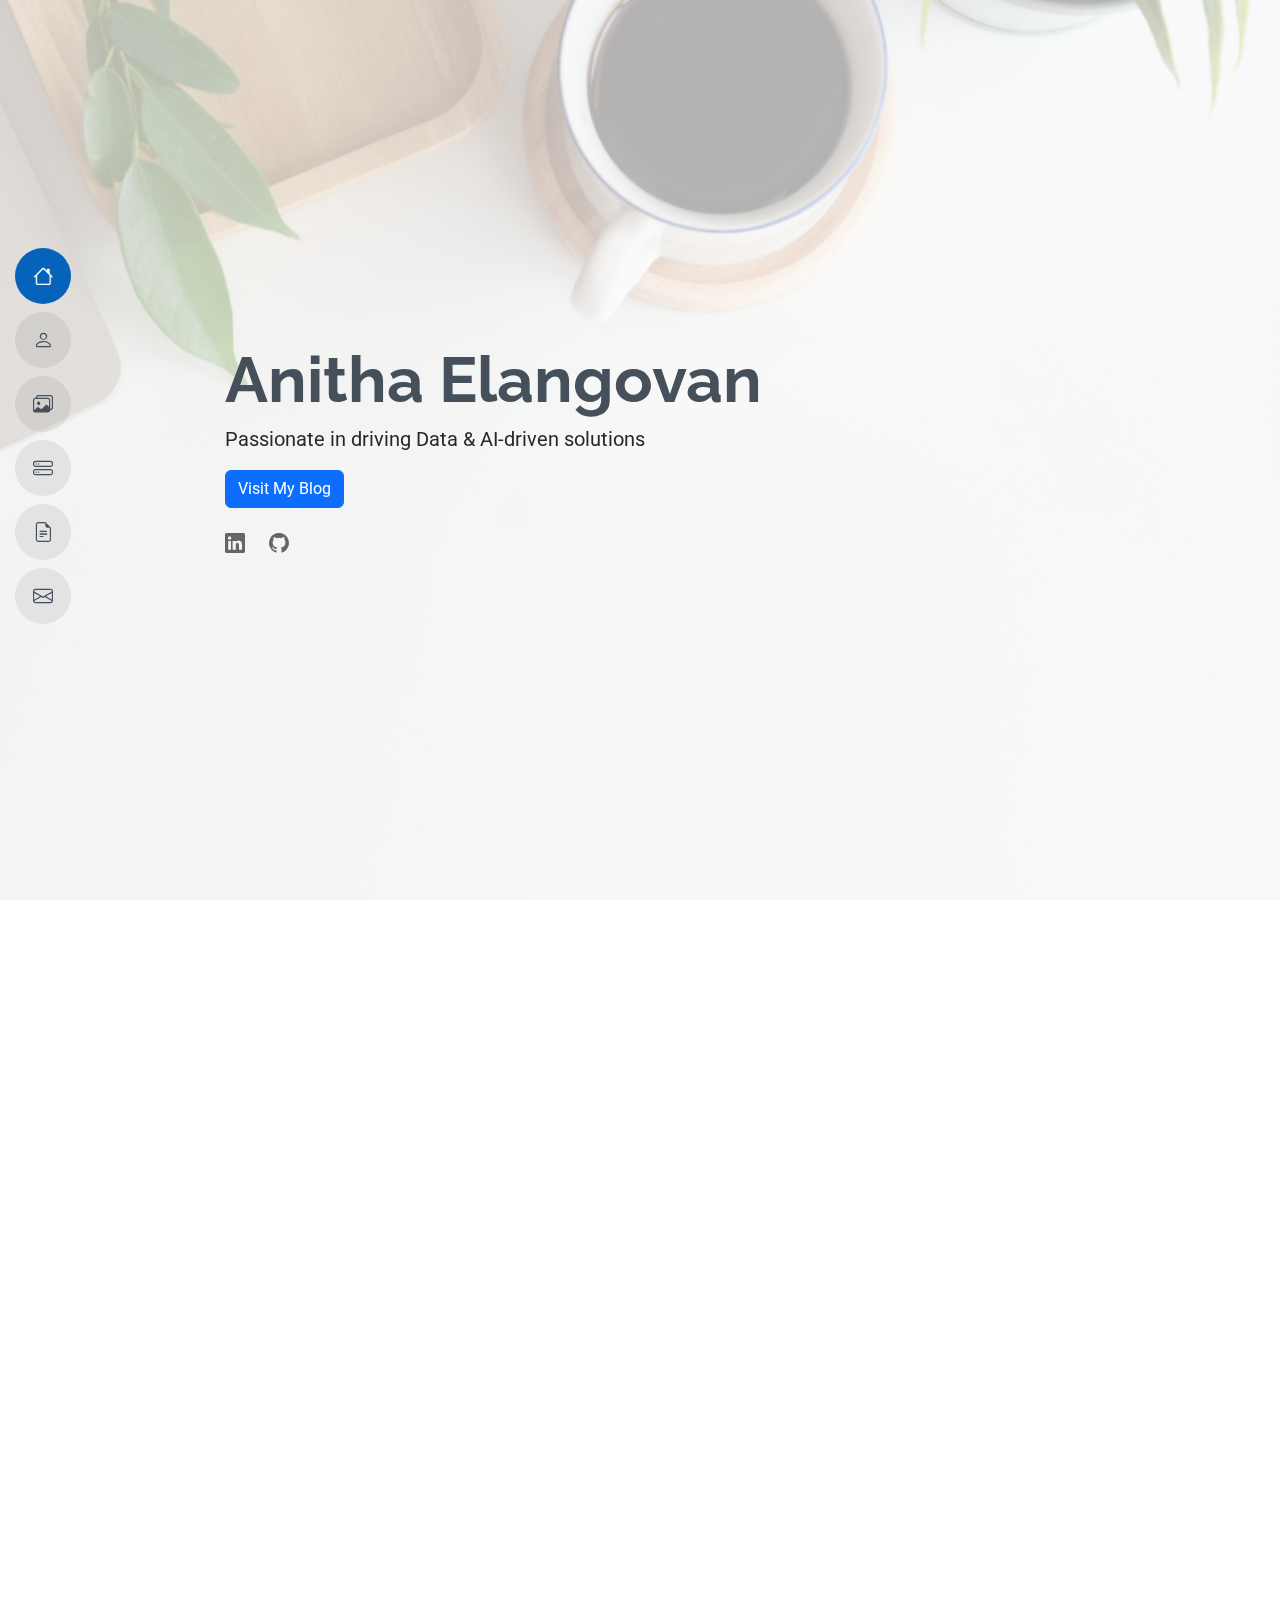
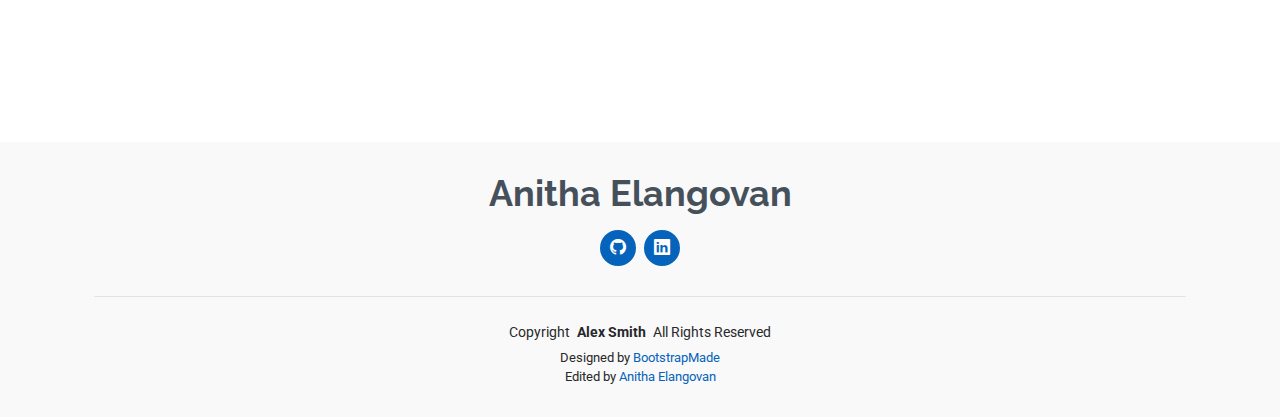
==== commit 378696b2: "Update index.html" ====
--- a/index.html
+++ b/index.html
@@ -68,6 +68,7 @@
             
             <h2>Anitha Elangovan</h2>
             <p> Passionate in driving Data & AI-driven solutions </p>
+            <a href="blog.html" class="btn btn-primary mt-3">Visit My Blog</a>
             <!--<p>I'm a<span class="typed" data-typed-items="Educator Turned Business Enthusiast: BPassionate about driving Data & AI-driven solutions"></span><span class="typed-cursor typed-cursor--blink" aria-hidden="true"></span></p>-->
             <div class="social-links">
               <a href="https://www.linkedin.com/in/anithaelangovan4/" target="_blank"><i class="bi bi-linkedin"></i></a>
@@ -989,4 +990,4 @@
 
 </body>
 
-</html>+</html>
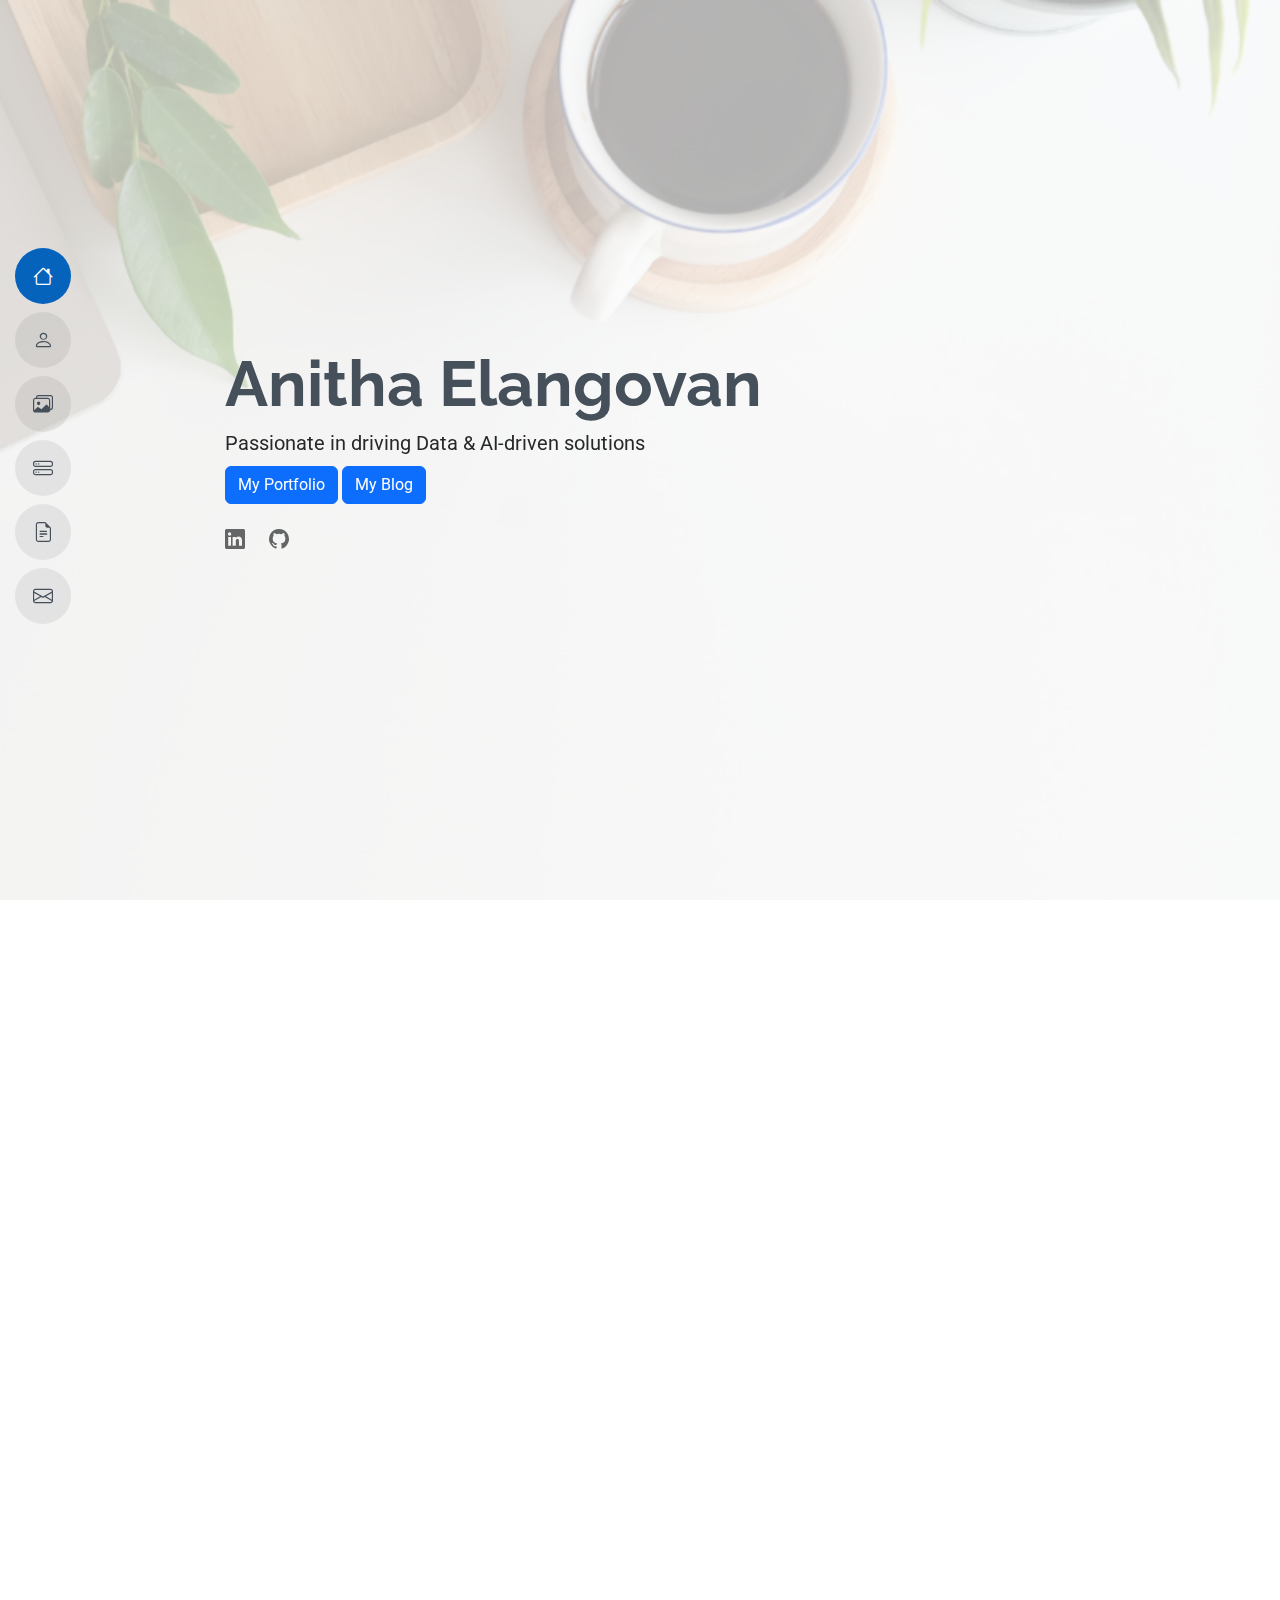
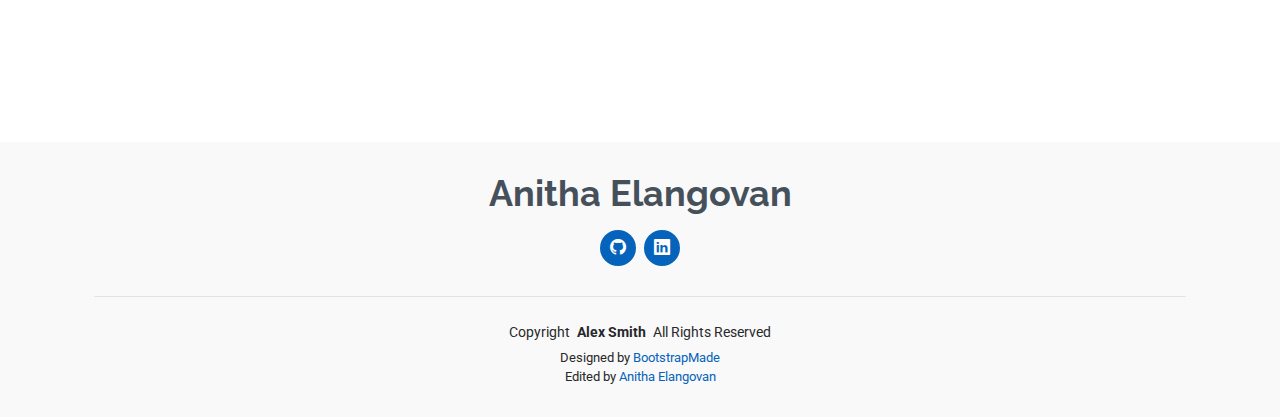
==== commit 73cc6642: "Update index.html" ====
--- a/index.html
+++ b/index.html
@@ -68,7 +68,8 @@
             
             <h2>Anitha Elangovan</h2>
             <p> Passionate in driving Data & AI-driven solutions </p>
-            <a href="blog.html" class="btn btn-primary mt-3">Visit My Blog</a>
+            <a href="#portfolio" class="btn btn-primary mt-2">My Portfolio</a>
+            <a href="blog.html" class="btn btn-primary mt-2">My Blog</a>
             <!--<p>I'm a<span class="typed" data-typed-items="Educator Turned Business Enthusiast: BPassionate about driving Data & AI-driven solutions"></span><span class="typed-cursor typed-cursor--blink" aria-hidden="true"></span></p>-->
             <div class="social-links">
               <a href="https://www.linkedin.com/in/anithaelangovan4/" target="_blank"><i class="bi bi-linkedin"></i></a>
--- a/assets/css/main.css
+++ b/assets/css/main.css
@@ -1502,6 +1502,7 @@
 
 .portfolio-details .portfolio-description p {
   padding: 0;
+  text-align: justify;
 }
 
 .portfolio-details .portfolio-description .testimonial-item {
@@ -1693,4 +1694,33 @@
 --------------------------------------------------------------*/
 .starter-section {
   /* Add your styles here */
-}+}
+.blog-box {
+  background-color: #f9f9f9;
+  padding: 20px;
+  border-radius: 10px;
+  box-shadow: 0 0 10px rgba(0, 0, 0, 0.1);
+  text-align: center;
+  height: 150px;
+  display: flex;
+  flex-direction: column;
+  justify-content: center;
+  align-items: center;
+  transition: transform 0.3s ease;
+}
+
+.blog-box h3 {
+  font-size: 22px;
+  margin: 0 0 10px;
+  color: #333;
+}
+
+.blog-box p {
+  color: #666;
+  font-size: 16px;
+}
+
+.blog-box:hover {
+  transform: scale(1.05);
+}
+
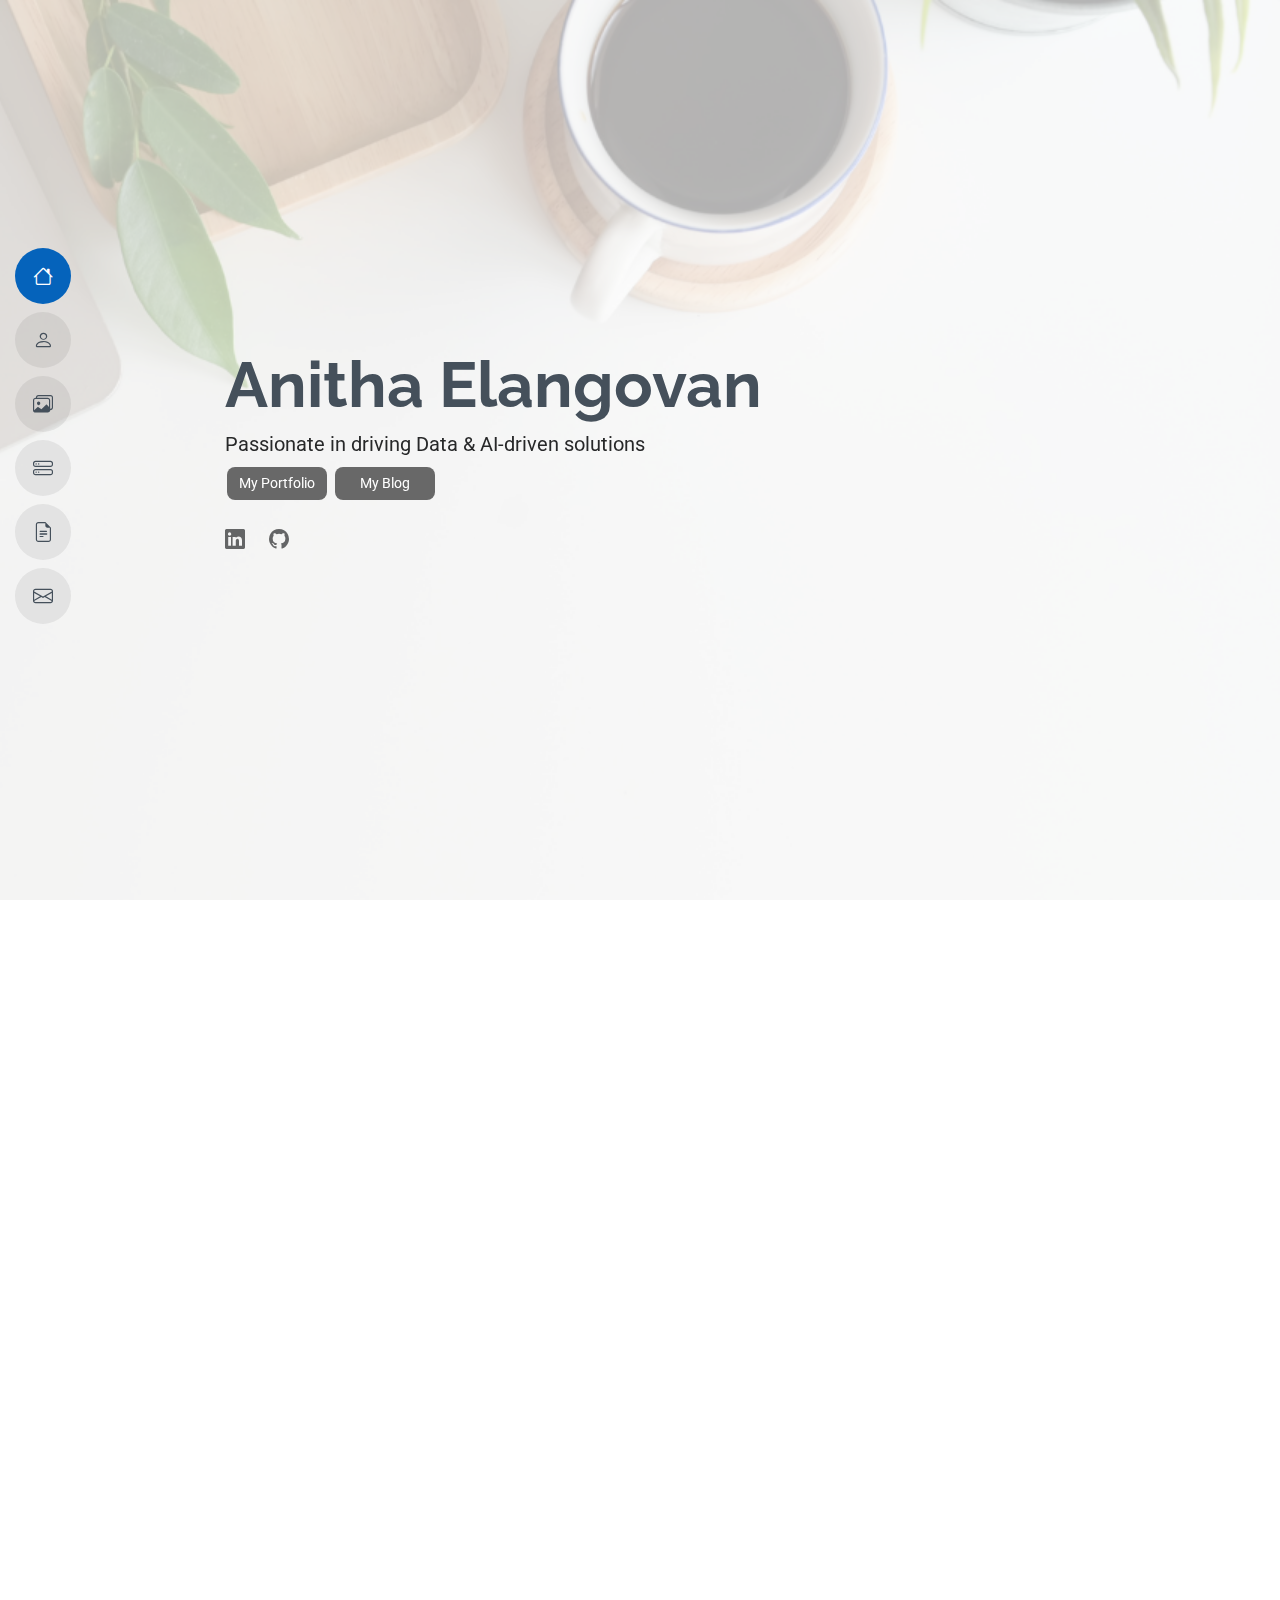
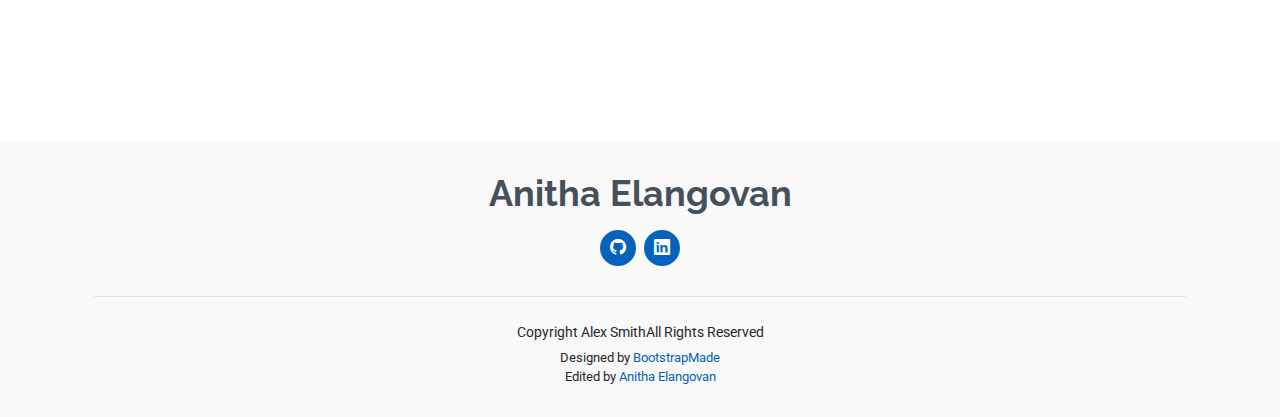
==== commit f6edbfd9: "Update index.html" ====
--- a/index.html
+++ b/index.html
@@ -954,7 +954,7 @@
       </div>
       <div class="container">
         <div class="copyright">
-          <span>Copyright</span> <strong class="px-1 sitename">Alex Smith</strong> <span>All Rights Reserved</span>
+          <span>Copyright</span> <class="px-1 sitename">Alex Smith<span>All Rights Reserved</span>
         </div>
         <div class="credits">
           <!-- All the links in the footer should remain intact. -->
--- a/assets/css/main.css
+++ b/assets/css/main.css
@@ -1723,4 +1723,38 @@
 .blog-box:hover {
   transform: scale(1.05);
 }
-
+/*
+.hero {
+  position: relative; 
+  padding-bottom: 100px;  
+}
+
+.blog-button {
+  position: absolute;
+  bottom: 320px;
+  right: -5px;
+  padding: 10px 20px;
+  font-size: 18px;
+  border-radius: 5px;
+}
+*/
+/* Custom styles for the Portfolio and Blog buttons */
+.hero a.btn {
+  background-color: #686868; /* Example: Green background */
+  border: none; /* Remove border */
+  color: white; /* White text */
+  padding: -10px 20px;
+  text-align: center;
+  text-decoration: none;
+  display: inline-block;
+  font-size: 14px;
+  margin: 4px 2px;
+  transition: background-color 0.3s;
+  border-radius: 8px; /* Optional: Rounded corners */
+  min-width: 100px;
+}
+
+/* Hover effect for buttons */
+.hero a.btn:hover {
+  background-color: #0563bb; /* Darker green on hover */
+}
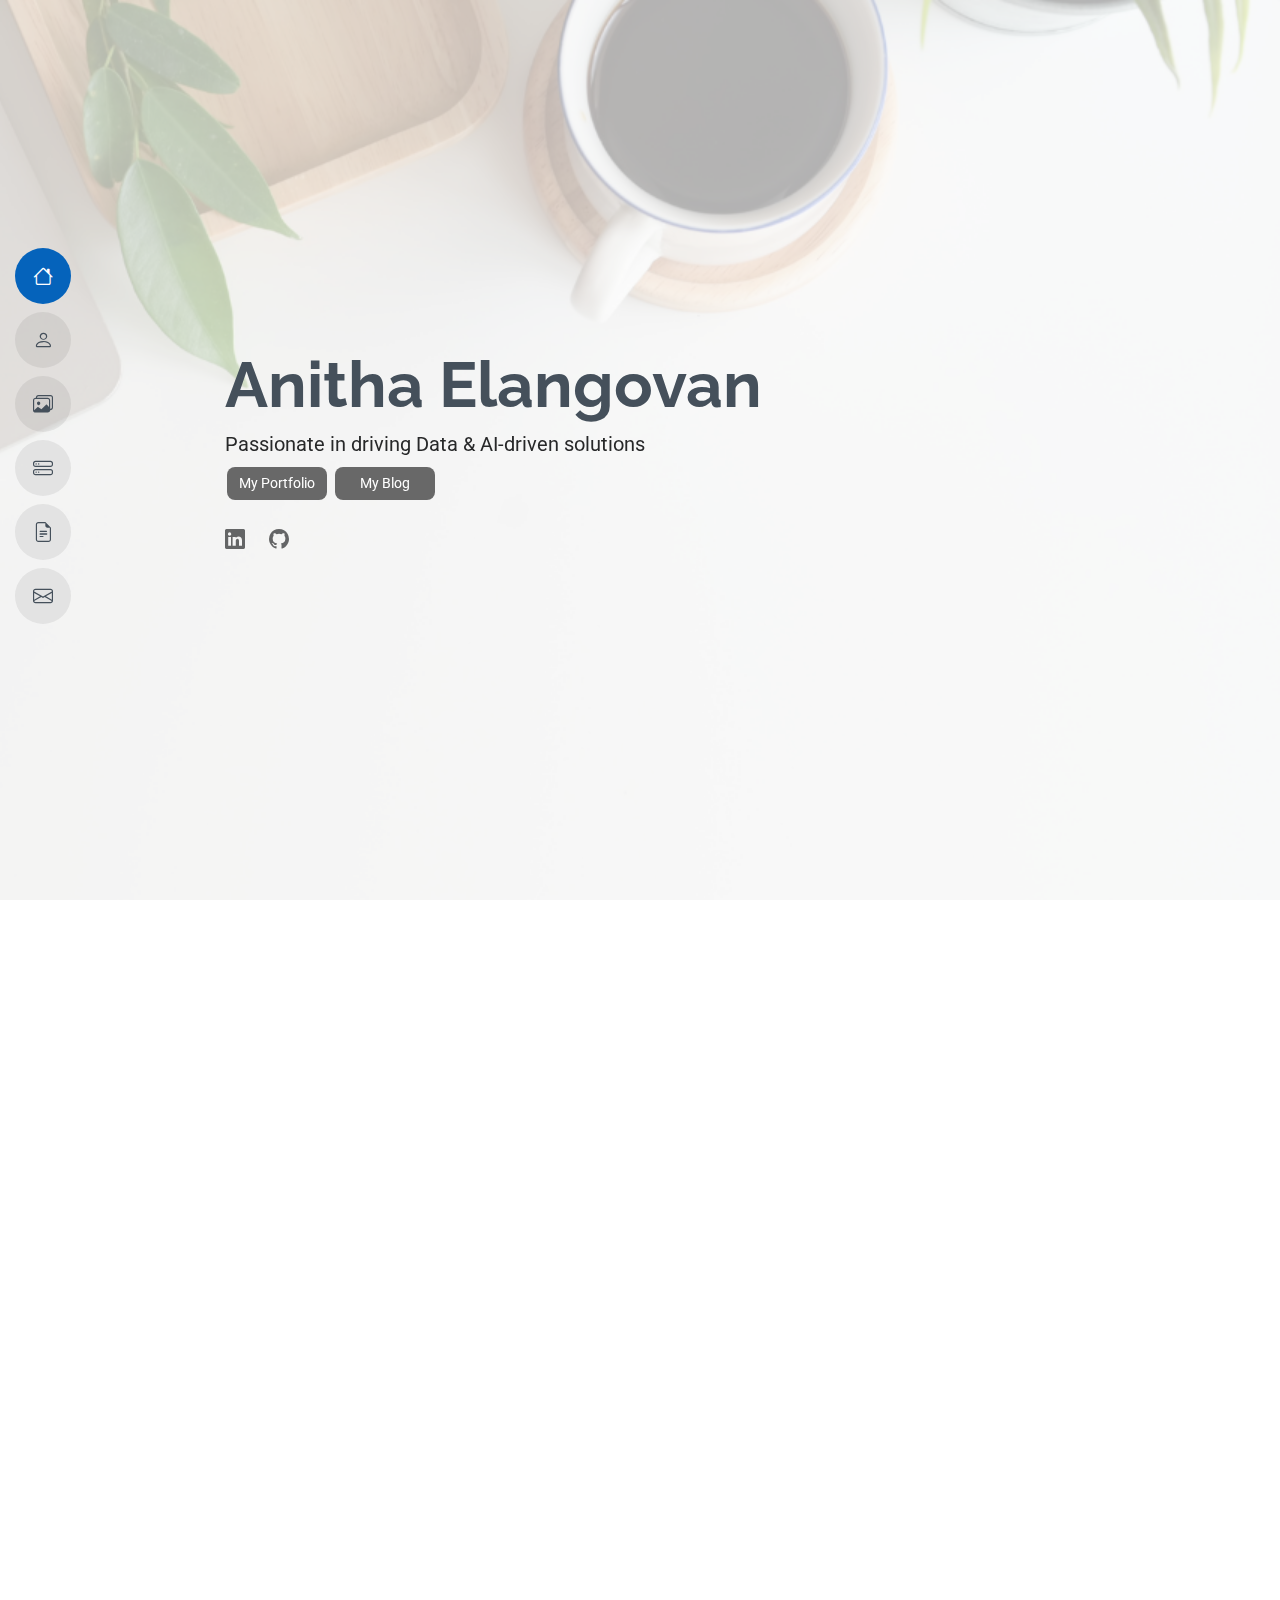
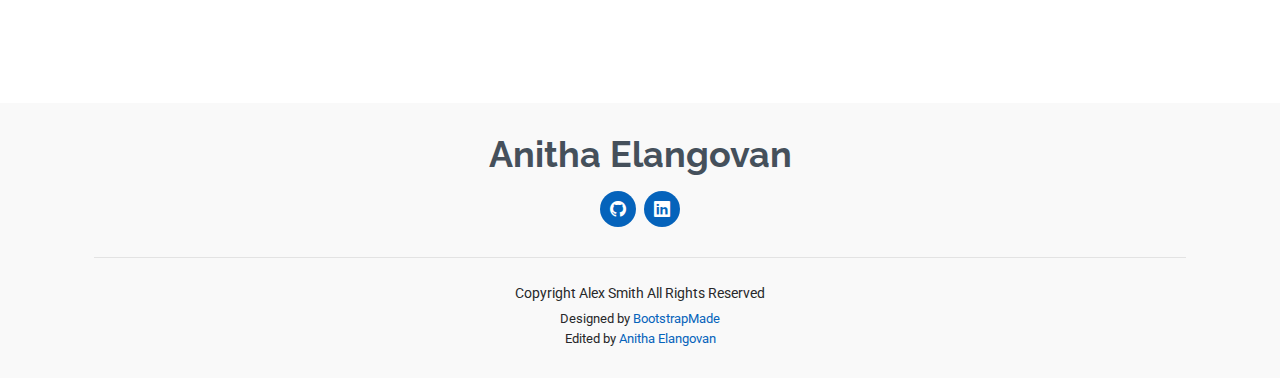
==== commit 57aaa13d: "Update index.html" ====
--- a/index.html
+++ b/index.html
@@ -954,7 +954,7 @@
       </div>
       <div class="container">
         <div class="copyright">
-          <span>Copyright</span> <class="px-1 sitename">Alex Smith<span>All Rights Reserved</span>
+          <span>Copyright</span> <class="px-1 sitename">Alex Smith <span>All Rights Reserved</span>
         </div>
         <div class="credits">
           <!-- All the links in the footer should remain intact. -->
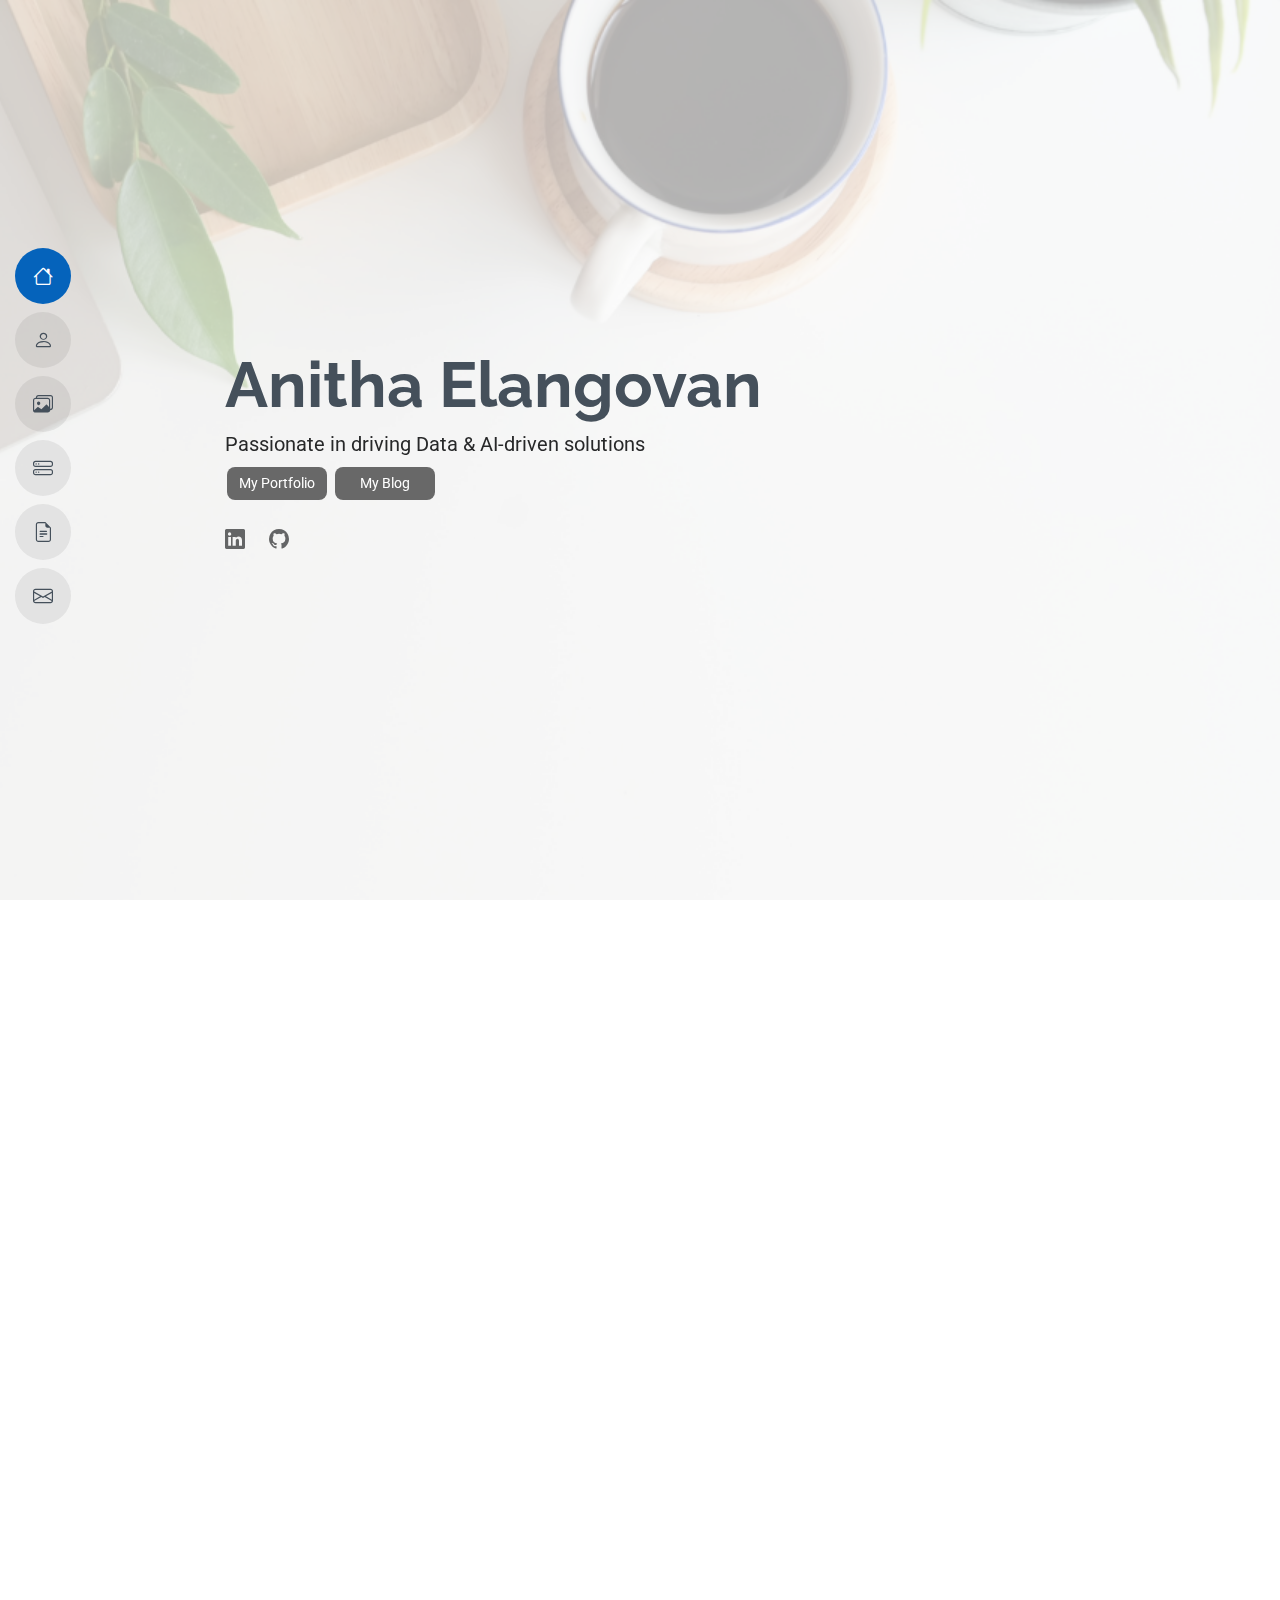
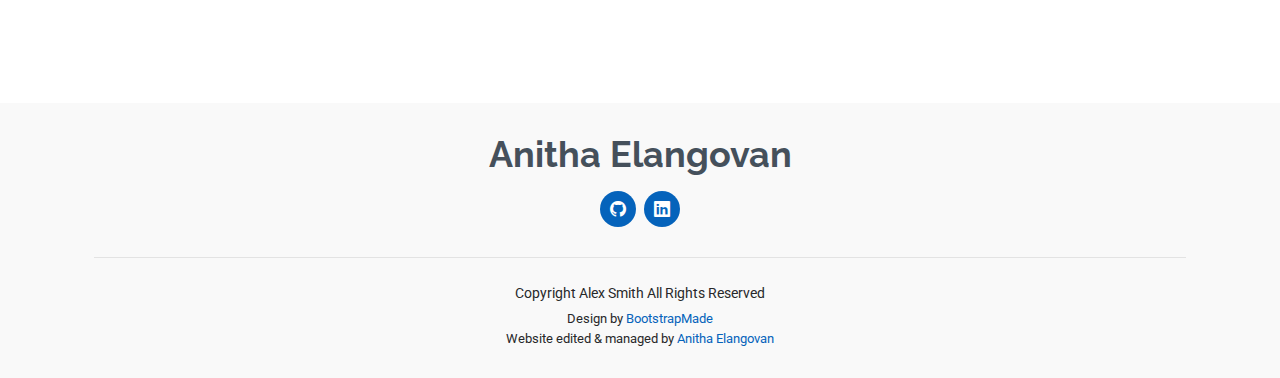
==== commit 388da97a: "Update index.html" ====
--- a/index.html
+++ b/index.html
@@ -961,8 +961,8 @@
           <!-- You can delete the links only if you've purchased the pro version. -->
           <!-- Licensing information: https://bootstrapmade.com/license/ -->
           <!-- Purchase the pro version with working PHP/AJAX contact form: [buy-url] -->
-          Designed by <a href="https://bootstrapmade.com/">BootstrapMade</a><br>
-          Edited by <a href="https://www.linkedin.com/in/anithaelangovan4/">Anitha Elangovan</a>
+          Design by <a href="https://bootstrapmade.com/">BootstrapMade</a><br>
+          Website edited & managed by <a href="https://www.linkedin.com/in/anithaelangovan4/">Anitha Elangovan</a>
         </div>
       </div>
     </div>
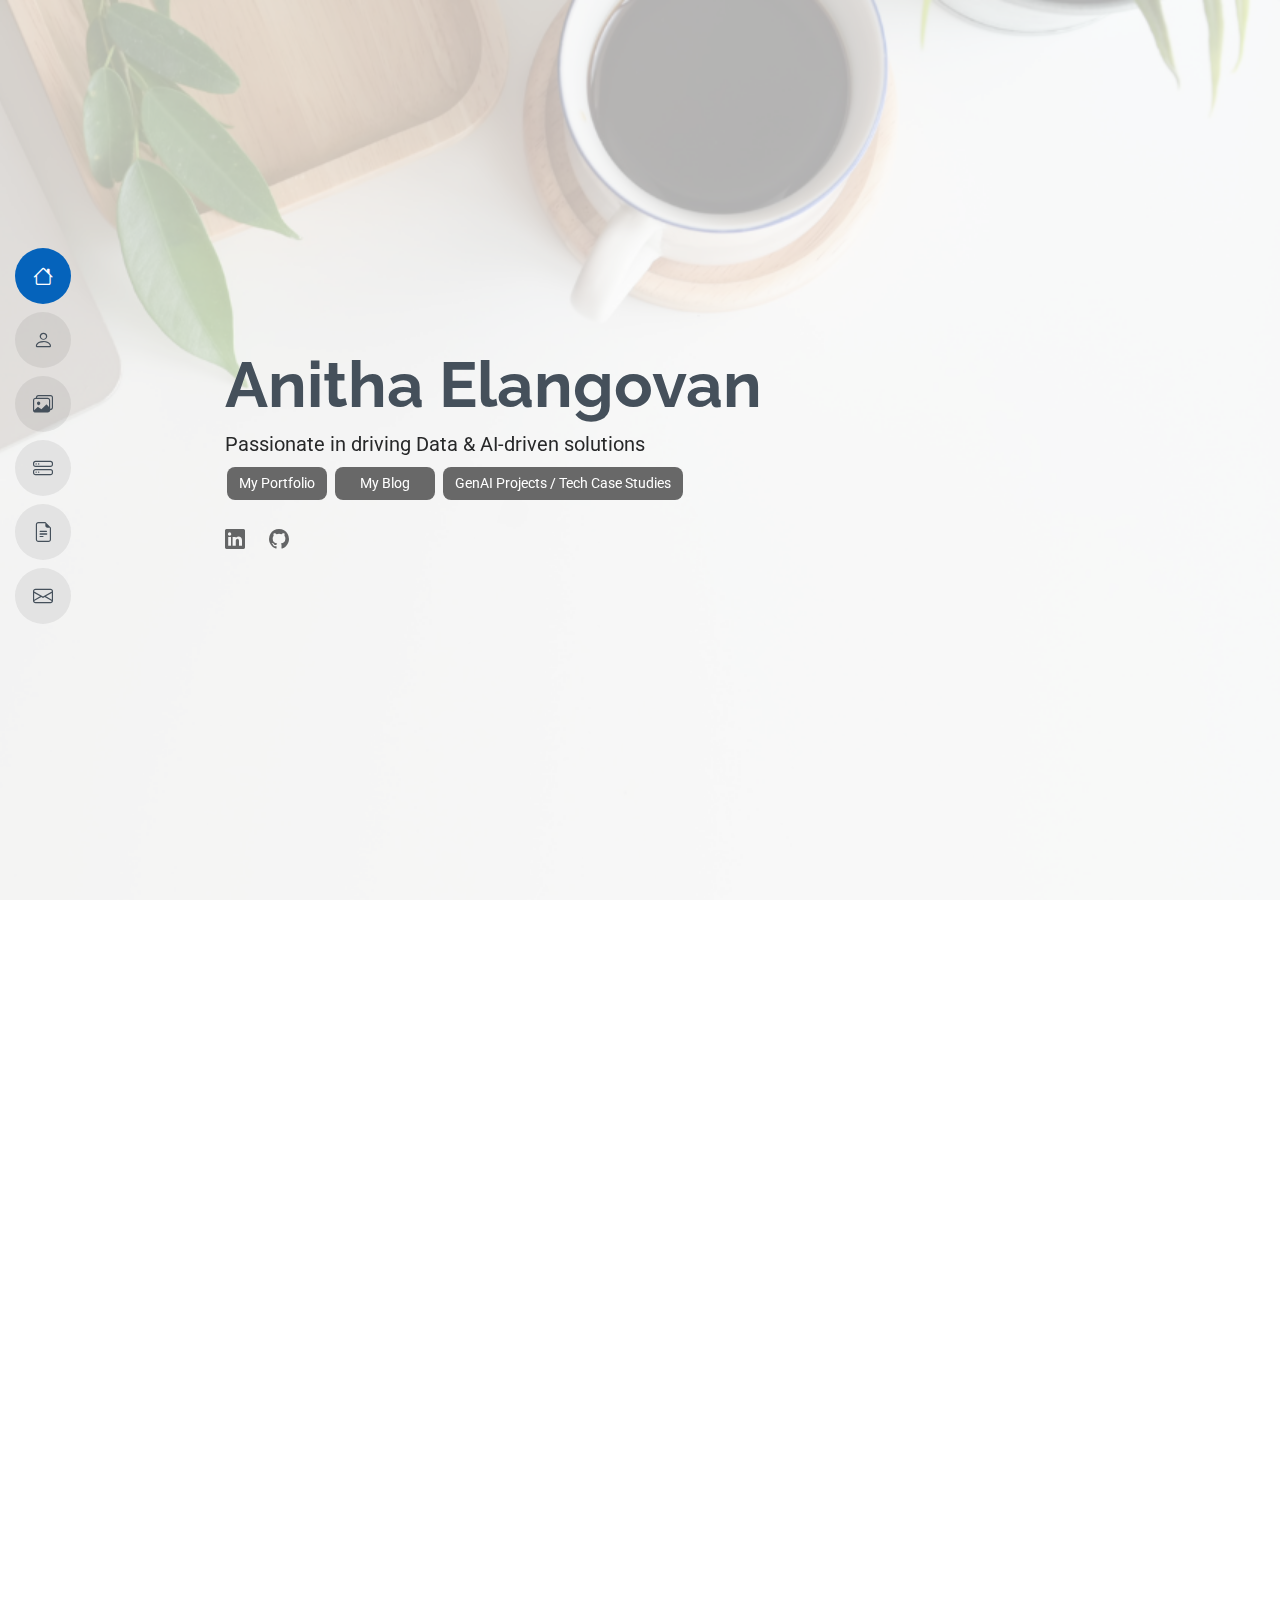
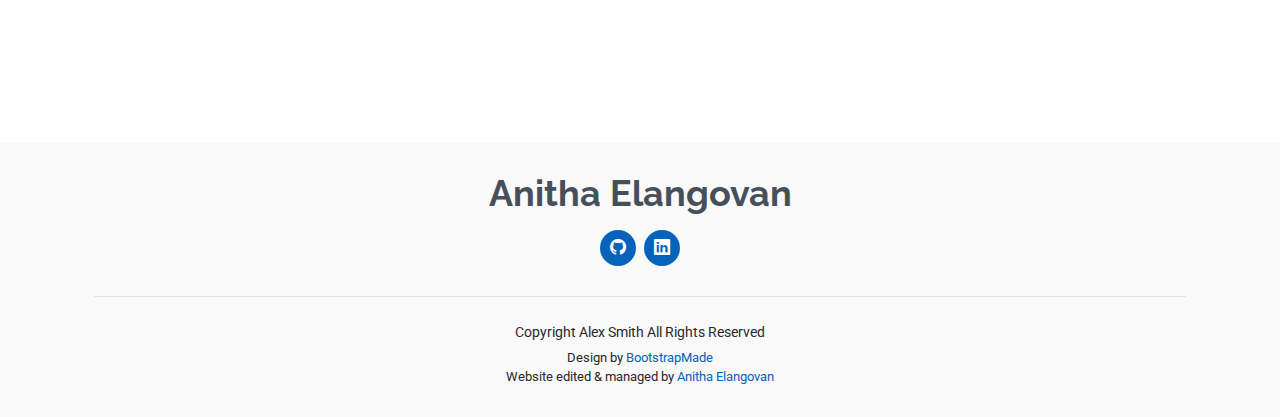
==== commit 774a42c0: "Update index.html" ====
--- a/index.html
+++ b/index.html
@@ -70,6 +70,7 @@
             <p> Passionate in driving Data & AI-driven solutions </p>
             <a href="#portfolio" class="btn btn-primary mt-2">My Portfolio</a>
             <a href="blog.html" class="btn btn-primary mt-2">My Blog</a>
+            <a href="genai_projects.html" class="btn btn-primary mt-2">GenAI Projects / Tech Case Studies</a>
             <!--<p>I'm a<span class="typed" data-typed-items="Educator Turned Business Enthusiast: BPassionate about driving Data & AI-driven solutions"></span><span class="typed-cursor typed-cursor--blink" aria-hidden="true"></span></p>-->
             <div class="social-links">
               <a href="https://www.linkedin.com/in/anithaelangovan4/" target="_blank"><i class="bi bi-linkedin"></i></a>
--- a/assets/css/main.css
+++ b/assets/css/main.css
@@ -1758,3 +1758,47 @@
 .hero a.btn:hover {
   background-color: #0563bb; /* Darker green on hover */
 }
+/* Blog Title Slider Styling */
+.blog-title-box {
+  background-color: #f9f9f9;
+  padding: 20px;
+  border-radius: 10px;
+  text-align: center;
+  box-shadow: 0 4px 6px rgba(0, 0, 0, 0.1);
+  margin-bottom: 20px;
+}
+
+.blog-title-box h2 {
+  font-size: 1.8rem;
+  font-weight: bold;
+  color: #333;
+}
+
+.blog-title-box p {
+  font-size: 1rem;
+  font-weight: 600;
+  color: #666;
+}
+
+/* Blog Content Styling */
+.blog-content-container {
+  margin-top: 20px;
+  max-width: 980px; /* Adjust the width as per your requirement */
+  margin: 0 auto; /
+}
+
+.blog-content { 
+  text-align: justify;
+  text-justify: inter-word;
+  padding: 10px;
+  font-size: 1rem;
+  color: #555;
+  line-height: 1.6;
+}
+
+.blog-content h3 {
+  font-size: 1.4rem;
+  font-weight: bold;
+  margin-top: 20px;
+  color: #444;
+}
